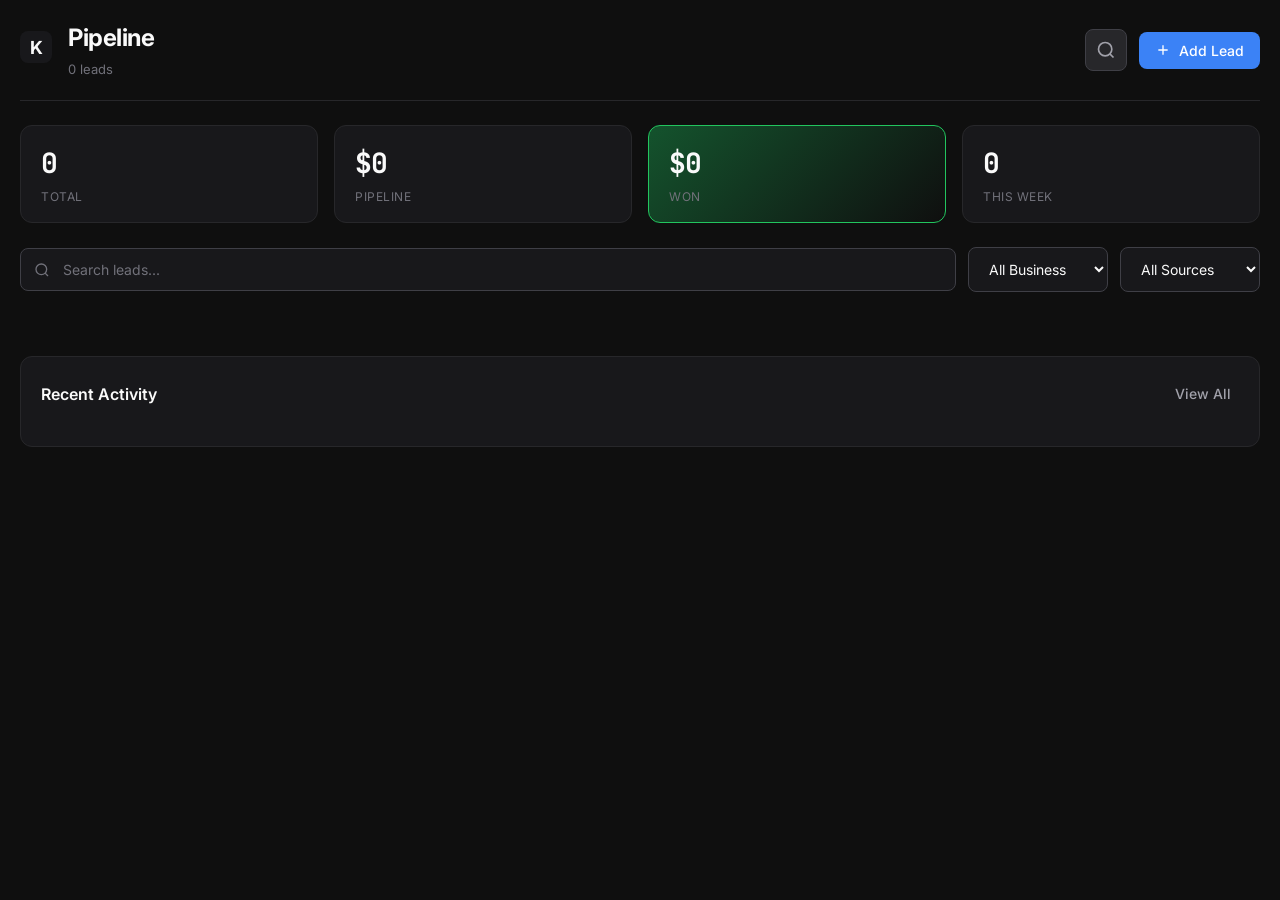
==== apps/crm/frontend/index.html @ c82807ad "Premium CRM redesign - dark theme, no emoji, professional UI Complete UI overhaul: - Dark theme with" ====
<!DOCTYPE html>
<html lang="en">
<head>
    <meta charset="UTF-8">
    <meta name="viewport" content="width=device-width, initial-scale=1.0, maximum-scale=1.0, user-scalable=no">
    <meta name="apple-mobile-web-app-capable" content="yes">
    <meta name="apple-mobile-web-app-status-bar-style" content="black-translucent">
    <meta name="theme-color" content="#0f0f0f">
    <title>Kali CRM</title>
    <link rel="stylesheet" href="app.css">
    <link rel="preconnect" href="https://fonts.googleapis.com">
    <link href="https://fonts.googleapis.com/css2?family=Inter:wght@400;500;600;700&family=JetBrains+Mono:wght@400;500&display=swap" rel="stylesheet">
    <link rel="icon" href="data:image/svg+xml,<svg xmlns='http://www.w3.org/2000/svg' viewBox='0 0 100 100'><rect fill='%230f0f0f' width='100' height='100' rx='20'/><text y='.9em' x='50%' text-anchor='middle' font-size='70'>K</text></svg>">
</head>
<body>
    <div class="app" id="app">
        <!-- Header -->
        <header class="header">
            <div class="header-left">
                <div class="logo">
                    <svg width="32" height="32" viewBox="0 0 32 32" fill="none">
                        <rect width="32" height="32" rx="8" fill="#18181b"/>
                        <text x="50%" y="50%" dominant-baseline="central" text-anchor="middle" fill="#fafafa" font-family="Inter" font-weight="700" font-size="18">K</text>
                    </svg>
                </div>
                <div class="header-title">
                    <h1>Pipeline</h1>
                    <span class="header-subtitle" id="totalLeadsHeader">0 leads</span>
                </div>
            </div>
            <div class="header-actions">
                <button class="btn btn-icon" id="searchBtn" title="Search">
                    <svg width="20" height="20" viewBox="0 0 24 24" fill="none" stroke="currentColor" stroke-width="2">
                        <circle cx="11" cy="11" r="8"/><path d="m21 21-4.35-4.35"/>
                    </svg>
                </button>
                <button class="btn btn-primary" id="addLeadBtn">
                    <svg width="16" height="16" viewBox="0 0 24 24" fill="none" stroke="currentColor" stroke-width="2">
                        <path d="M12 5v14M5 12h14"/>
                    </svg>
                    <span>Add Lead</span>
                </button>
            </div>
        </header>

        <!-- Stats Bar -->
        <div class="stats-bar" id="statsBar">
            <div class="stat">
                <span class="stat-value" id="statTotal">0</span>
                <span class="stat-label">Total</span>
            </div>
            <div class="stat">
                <span class="stat-value" id="statPipeline">$0</span>
                <span class="stat-label">Pipeline</span>
            </div>
            <div class="stat stat-highlight">
                <span class="stat-value" id="statWon">$0</span>
                <span class="stat-label">Won</span>
            </div>
            <div class="stat">
                <span class="stat-value" id="statActivities">0</span>
                <span class="stat-label">This Week</span>
            </div>
        </div>

        <!-- Search/Filter Bar -->
        <div class="filter-bar" id="filterBar">
            <div class="search-input">
                <svg width="16" height="16" viewBox="0 0 24 24" fill="none" stroke="currentColor" stroke-width="2">
                    <circle cx="11" cy="11" r="8"/><path d="m21 21-4.35-4.35"/>
                </svg>
                <input type="text" id="searchInput" placeholder="Search leads...">
                <button class="clear-btn" id="clearSearch" style="display:none">
                    <svg width="14" height="14" viewBox="0 0 24 24" fill="none" stroke="currentColor" stroke-width="2">
                        <path d="M18 6L6 18M6 6l12 12"/>
                    </svg>
                </button>
            </div>
            <select id="filterBusiness" class="filter-select">
                <option value="">All Business</option>
                <option value="gnb">GNB Global</option>
                <option value="salthaus">SaltHaus</option>
            </select>
            <select id="filterSource" class="filter-select">
                <option value="">All Sources</option>
            </select>
        </div>

        <!-- Pipeline -->
        <div class="pipeline" id="pipeline"></div>

        <!-- Activity Feed -->
        <div class="activity-section">
            <div class="section-header">
                <h2>Recent Activity</h2>
                <button class="btn btn-text" id="viewAllActivity">View All</button>
            </div>
            <div class="activity-list" id="activityList"></div>
        </div>
    </div>

    <!-- Lead Modal -->
    <div class="modal" id="leadModal">
        <div class="modal-content">
            <div class="modal-header">
                <h2 id="modalTitle">Add Lead</h2>
                <button class="btn btn-icon modal-close" onclick="closeModal()">
                    <svg width="20" height="20" viewBox="0 0 24 24" fill="none" stroke="currentColor" stroke-width="2">
                        <path d="M18 6L6 18M6 6l12 12"/>
                    </svg>
                </button>
            </div>
            <form id="leadForm" onsubmit="saveLead(event)">
                <input type="hidden" id="leadId">
                <div class="form-grid">
                    <div class="form-group">
                        <label>Name</label>
                        <input type="text" id="leadName" required placeholder="John Smith">
                    </div>
                    <div class="form-group">
                        <label>Company</label>
                        <input type="text" id="leadCompany" placeholder="Acme Corp">
                    </div>
                    <div class="form-group">
                        <label>Email</label>
                        <input type="email" id="leadEmail" placeholder="john@acme.com">
                    </div>
                    <div class="form-group">
                        <label>Phone</label>
                        <input type="tel" id="leadPhone" placeholder="+1 (555) 000-0000">
                    </div>
                    <div class="form-group">
                        <label>Source</label>
                        <input type="text" id="leadSource" placeholder="LinkedIn, Event, Referral...">
                    </div>
                    <div class="form-group">
                        <label>Business</label>
                        <select id="leadBusiness">
                            <option value="gnb">GNB Global</option>
                            <option value="salthaus">SaltHaus</option>
                        </select>
                    </div>
                    <div class="form-group">
                        <label>Value</label>
                        <input type="number" id="leadValue" placeholder="50000" min="0" step="1000">
                    </div>
                    <div class="form-group">
                        <label>Follow-up</label>
                        <input type="date" id="leadFollowup">
                    </div>
                </div>
                <div class="form-group form-group-full">
                    <label>Notes</label>
                    <textarea id="leadNotes" rows="3" placeholder="Any additional context..."></textarea>
                </div>
                <div class="form-actions">
                    <button type="button" class="btn btn-secondary" onclick="closeModal()">Cancel</button>
                    <button type="submit" class="btn btn-primary">Save Lead</button>
                </div>
            </form>
        </div>
    </div>

    <!-- Lead Detail Modal -->
    <div class="modal" id="detailModal">
        <div class="modal-content modal-large">
            <div class="modal-header">
                <h2 id="detailTitle">Lead</h2>
                <button class="btn btn-icon modal-close" onclick="closeDetailModal()">
                    <svg width="20" height="20" viewBox="0 0 24 24" fill="none" stroke="currentColor" stroke-width="2">
                        <path d="M18 6L6 18M6 6l12 12"/>
                    </svg>
                </button>
            </div>
            <div class="detail-content" id="detailContent"></div>
        </div>
    </div>

    <!-- Quick Activity Modal -->
    <div class="modal" id="quickActivityModal">
        <div class="modal-content modal-small">
            <div class="modal-header">
                <h2>Log Activity</h2>
                <button class="btn btn-icon modal-close" onclick="closeQuickActivity()">
                    <svg width="20" height="20" viewBox="0 0 24 24" fill="none" stroke="currentColor" stroke-width="2">
                        <path d="M18 6L6 18M6 6l12 12"/>
                    </svg>
                </button>
            </div>
            <div class="quick-activity-grid">
                <button class="quick-activity-btn" onclick="logQuickActivity('email', 'Sent email')">
                    <svg width="24" height="24" viewBox="0 0 24 24" fill="none" stroke="currentColor" stroke-width="2">
                        <rect x="2" y="4" width="20" height="16" rx="2"/><path d="m22 7-8.97 5.7a1.94 1.94 0 0 1-2.06 0L2 7"/>
                    </svg>
                    <span>Email</span>
                </button>
                <button class="quick-activity-btn" onclick="logQuickActivity('call', 'Phone call')">
                    <svg width="24" height="24" viewBox="0 0 24 24" fill="none" stroke="currentColor" stroke-width="2">
                        <path d="M22 16.92v3a2 2 0 0 1-2.18 2 19.79 19.79 0 0 1-8.63-3.07 19.5 19.5 0 0 1-6-6 19.79 19.79 0 0 1-3.07-8.67A2 2 0 0 1 4.11 2h3a2 2 0 0 1 2 1.72 12.84 12.84 0 0 0 .7 2.81 2 2 0 0 1-.45 2.11L8.09 9.91a16 16 0 0 0 6 6l1.27-1.27a2 2 0 0 1 2.11-.45 12.84 12.84 0 0 0 2.81.7A2 2 0 0 1 22 16.92z"/>
                    </svg>
                    <span>Call</span>
                </button>
                <button class="quick-activity-btn" onclick="logQuickActivity('meeting', 'Meeting')">
                    <svg width="24" height="24" viewBox="0 0 24 24" fill="none" stroke="currentColor" stroke-width="2">
                        <path d="M17 21v-2a4 4 0 0 0-4-4H5a4 4 0 0 0-4 4v2"/><circle cx="9" cy="7" r="4"/><path d="M23 21v-2a4 4 0 0 0-3-3.87"/><path d="M16 3.13a4 4 0 0 1 0 7.75"/>
                    </svg>
                    <span>Meeting</span>
                </button>
                <button class="quick-activity-btn" onclick="logQuickActivity('note', 'Added note')">
                    <svg width="24" height="24" viewBox="0 0 24 24" fill="none" stroke="currentColor" stroke-width="2">
                        <path d="M14 2H6a2 2 0 0 0-2 2v16a2 2 0 0 0 2 2h12a2 2 0 0 0 2-2V8z"/><polyline points="14 2 14 8 20 8"/><line x1="16" y1="13" x2="8" y2="13"/><line x1="16" y1="17" x2="8" y2="17"/><polyline points="10 9 9 9 8 9"/>
                    </svg>
                    <span>Note</span>
                </button>
            </div>
            <div class="form-group" style="margin-top: 16px;">
                <label>Description (optional)</label>
                <input type="text" id="quickActivityNote" placeholder="Brief note about this activity...">
            </div>
        </div>
    </div>

    <!-- Toast -->
    <div class="toast" id="toast"></div>

    <script src="app.js"></script>
</body>
</html>
---- apps/crm/frontend/app.css ----
/* Kali CRM - Premium Dark Theme */

:root {
    --bg-primary: #0f0f0f;
    --bg-secondary: #18181b;
    --bg-tertiary: #27272a;
    --bg-card: #1c1c1f;
    --bg-hover: #2a2a2e;
    --border: #3f3f46;
    --border-subtle: #27272a;
    --text-primary: #fafafa;
    --text-secondary: #a1a1aa;
    --text-muted: #71717a;
    --accent: #3b82f6;
    --accent-hover: #2563eb;
    --accent-muted: #1e3a5f;
    --success: #22c55e;
    --success-muted: #14532d;
    --warning: #f59e0b;
    --warning-muted: #78350f;
    --danger: #ef4444;
    --danger-muted: #7f1d1d;
    --gnb: #3b82f6;
    --salthaus: #8b5cf6;
    --radius: 8px;
    --radius-lg: 12px;
    --shadow: 0 4px 6px -1px rgba(0, 0, 0, 0.3);
    --shadow-lg: 0 10px 15px -3px rgba(0, 0, 0, 0.4);
}

* {
    margin: 0;
    padding: 0;
    box-sizing: border-box;
}

body {
    font-family: 'Inter', -apple-system, BlinkMacSystemFont, sans-serif;
    background: var(--bg-primary);
    color: var(--text-primary);
    line-height: 1.5;
    -webkit-font-smoothing: antialiased;
    min-height: 100vh;
}

.app {
    max-width: 1400px;
    margin: 0 auto;
    padding: 20px;
}

/* Header */
.header {
    display: flex;
    justify-content: space-between;
    align-items: center;
    margin-bottom: 24px;
    padding-bottom: 20px;
    border-bottom: 1px solid var(--border-subtle);
}

.header-left {
    display: flex;
    align-items: center;
    gap: 16px;
}

.logo {
    flex-shrink: 0;
}

.header-title h1 {
    font-size: 24px;
    font-weight: 700;
    letter-spacing: -0.5px;
}

.header-subtitle {
    font-size: 13px;
    color: var(--text-muted);
}

.header-actions {
    display: flex;
    align-items: center;
    gap: 12px;
}

/* Buttons */
.btn {
    display: inline-flex;
    align-items: center;
    justify-content: center;
    gap: 8px;
    padding: 10px 16px;
    border-radius: var(--radius);
    font-size: 14px;
    font-weight: 500;
    font-family: inherit;
    cursor: pointer;
    border: none;
    transition: all 0.15s;
    white-space: nowrap;
}

.btn-primary {
    background: var(--accent);
    color: white;
}

.btn-primary:hover {
    background: var(--accent-hover);
}

.btn-secondary {
    background: var(--bg-tertiary);
    color: var(--text-primary);
    border: 1px solid var(--border);
}

.btn-secondary:hover {
    background: var(--bg-hover);
}

.btn-text {
    background: transparent;
    color: var(--text-secondary);
    padding: 8px;
}

.btn-text:hover {
    color: var(--text-primary);
}

.btn-icon {
    background: var(--bg-tertiary);
    color: var(--text-secondary);
    padding: 10px;
    border-radius: var(--radius);
    border: 1px solid var(--border);
}

.btn-icon:hover {
    background: var(--bg-hover);
    color: var(--text-primary);
}

.btn-danger {
    background: var(--danger);
    color: white;
}

.btn-danger:hover {
    background: #dc2626;
}

/* Stats Bar */
.stats-bar {
    display: grid;
    grid-template-columns: repeat(4, 1fr);
    gap: 16px;
    margin-bottom: 24px;
}

.stat {
    background: var(--bg-secondary);
    border: 1px solid var(--border-subtle);
    border-radius: var(--radius-lg);
    padding: 16px 20px;
    display: flex;
    flex-direction: column;
    gap: 4px;
}

.stat-value {
    font-size: 28px;
    font-weight: 700;
    letter-spacing: -1px;
    font-family: 'JetBrains Mono', monospace;
}

.stat-label {
    font-size: 12px;
    color: var(--text-muted);
    text-transform: uppercase;
    letter-spacing: 0.5px;
}

.stat-highlight {
    background: linear-gradient(135deg, var(--success-muted), transparent);
    border-color: var(--success);
}

/* Filter Bar */
.filter-bar {
    display: flex;
    gap: 12px;
    margin-bottom: 24px;
}

.search-input {
    flex: 1;
    position: relative;
    display: flex;
    align-items: center;
}

.search-input svg {
    position: absolute;
    left: 14px;
    color: var(--text-muted);
    pointer-events: none;
}

.search-input input {
    width: 100%;
    padding: 12px 40px 12px 42px;
    background: var(--bg-secondary);
    border: 1px solid var(--border);
    border-radius: var(--radius);
    color: var(--text-primary);
    font-size: 14px;
    font-family: inherit;
}

.search-input input:focus {
    outline: none;
    border-color: var(--accent);
}

.search-input input::placeholder {
    color: var(--text-muted);
}

.clear-btn {
    position: absolute;
    right: 12px;
    background: transparent;
    border: none;
    color: var(--text-muted);
    cursor: pointer;
    padding: 4px;
}

.clear-btn:hover {
    color: var(--text-primary);
}

.filter-select {
    padding: 12px 16px;
    background: var(--bg-secondary);
    border: 1px solid var(--border);
    border-radius: var(--radius);
    color: var(--text-primary);
    font-size: 14px;
    font-family: inherit;
    cursor: pointer;
    min-width: 140px;
}

.filter-select:focus {
    outline: none;
    border-color: var(--accent);
}

/* Pipeline */
.pipeline {
    display: grid;
    grid-template-columns: repeat(6, 1fr);
    gap: 12px;
    margin-bottom: 32px;
    overflow-x: auto;
    padding-bottom: 8px;
}

.pipeline-stage {
    background: var(--bg-secondary);
    border: 1px solid var(--border-subtle);
    border-radius: var(--radius-lg);
    min-width: 180px;
}

.stage-header {
    display: flex;
    justify-content: space-between;
    align-items: center;
    padding: 14px 16px;
    border-bottom: 1px solid var(--border-subtle);
}

.stage-name {
    font-size: 13px;
    font-weight: 600;
    text-transform: uppercase;
    letter-spacing: 0.5px;
    color: var(--text-secondary);
}

.stage-count {
    font-size: 12px;
    font-weight: 600;
    color: var(--text-muted);
    background: var(--bg-tertiary);
    padding: 2px 8px;
    border-radius: 10px;
}

.stage-leads {
    padding: 8px;
    min-height: 120px;
    max-height: 400px;
    overflow-y: auto;
}

/* Lead Card */
.lead-card {
    background: var(--bg-card);
    border: 1px solid var(--border-subtle);
    border-radius: var(--radius);
    padding: 14px;
    margin-bottom: 8px;
    cursor: pointer;
    transition: all 0.15s;
}

.lead-card:hover {
    border-color: var(--border);
    background: var(--bg-hover);
}

.lead-card:last-child {
    margin-bottom: 0;
}

.lead-card-header {
    display: flex;
    justify-content: space-between;
    align-items: flex-start;
    margin-bottom: 8px;
}

.lead-name {
    font-weight: 600;
    font-size: 14px;
    color: var(--text-primary);
    line-height: 1.3;
}

.lead-company {
    font-size: 13px;
    color: var(--text-secondary);
    margin-top: 2px;
}

.lead-meta {
    display: flex;
    flex-wrap: wrap;
    gap: 6px;
    margin-top: 10px;
}

.lead-badge {
    font-size: 11px;
    padding: 3px 8px;
    border-radius: 4px;
    background: var(--bg-tertiary);
    color: var(--text-secondary);
    font-weight: 500;
}

.lead-badge.gnb {
    background: rgba(59, 130, 246, 0.15);
    color: var(--gnb);
}

.lead-badge.salthaus {
    background: rgba(139, 92, 246, 0.15);
    color: var(--salthaus);
}

.lead-value {
    font-size: 14px;
    font-weight: 600;
    color: var(--success);
    font-family: 'JetBrains Mono', monospace;
}

.lead-source {
    font-size: 11px;
    color: var(--text-muted);
}

.lead-actions {
    display: flex;
    gap: 4px;
    opacity: 0;
    transition: opacity 0.15s;
}

.lead-card:hover .lead-actions {
    opacity: 1;
}

.lead-action-btn {
    padding: 4px;
    background: transparent;
    border: none;
    color: var(--text-muted);
    cursor: pointer;
    border-radius: 4px;
}

.lead-action-btn:hover {
    background: var(--bg-tertiary);
    color: var(--text-primary);
}

/* Activity Section */
.activity-section {
    background: var(--bg-secondary);
    border: 1px solid var(--border-subtle);
    border-radius: var(--radius-lg);
    padding: 20px;
}

.section-header {
    display: flex;
    justify-content: space-between;
    align-items: center;
    margin-bottom: 16px;
}

.section-header h2 {
    font-size: 16px;
    font-weight: 600;
}

.activity-list {
    display: flex;
    flex-direction: column;
    gap: 2px;
}

.activity-item {
    display: flex;
    align-items: flex-start;
    gap: 14px;
    padding: 12px;
    border-radius: var(--radius);
    transition: background 0.15s;
}

.activity-item:hover {
    background: var(--bg-tertiary);
}

.activity-icon {
    width: 36px;
    height: 36px;
    border-radius: 50%;
    background: var(--bg-tertiary);
    display: flex;
    align-items: center;
    justify-content: center;
    flex-shrink: 0;
    color: var(--text-secondary);
}

.activity-content {
    flex: 1;
    min-width: 0;
}

.activity-text {
    font-size: 14px;
    color: var(--text-primary);
}

.activity-text strong {
    font-weight: 600;
}

.activity-meta {
    display: flex;
    gap: 12px;
    margin-top: 4px;
    font-size: 12px;
    color: var(--text-muted);
}

.activity-time {
    color: var(--text-muted);
    font-size: 12px;
}

/* Modals */
.modal {
    display: none;
    position: fixed;
    top: 0;
    left: 0;
    right: 0;
    bottom: 0;
    background: rgba(0, 0, 0, 0.8);
    z-index: 1000;
    align-items: center;
    justify-content: center;
    padding: 20px;
    backdrop-filter: blur(4px);
}

.modal.active {
    display: flex;
}

.modal-content {
    background: var(--bg-secondary);
    border: 1px solid var(--border);
    border-radius: var(--radius-lg);
    width: 100%;
    max-width: 520px;
    max-height: 90vh;
    overflow-y: auto;
    box-shadow: var(--shadow-lg);
}

.modal-large {
    max-width: 720px;
}

.modal-small {
    max-width: 400px;
}

.modal-header {
    display: flex;
    justify-content: space-between;
    align-items: center;
    padding: 20px;
    border-bottom: 1px solid var(--border-subtle);
    position: sticky;
    top: 0;
    background: var(--bg-secondary);
    z-index: 1;
}

.modal-header h2 {
    font-size: 18px;
    font-weight: 600;
}

/* Forms */
form {
    padding: 20px;
}

.form-grid {
    display: grid;
    grid-template-columns: repeat(2, 1fr);
    gap: 16px;
}

.form-group {
    display: flex;
    flex-direction: column;
    gap: 6px;
}

.form-group-full {
    grid-column: span 2;
}

.form-group label {
    font-size: 13px;
    font-weight: 500;
    color: var(--text-secondary);
}

.form-group input,
.form-group select,
.form-group textarea {
    padding: 12px 14px;
    background: var(--bg-tertiary);
    border: 1px solid var(--border);
    border-radius: var(--radius);
    color: var(--text-primary);
    font-size: 14px;
    font-family: inherit;
}

.form-group input:focus,
.form-group select:focus,
.form-group textarea:focus {
    outline: none;
    border-color: var(--accent);
}

.form-group input::placeholder,
.form-group textarea::placeholder {
    color: var(--text-muted);
}

.form-group textarea {
    resize: vertical;
    min-height: 80px;
}

.form-actions {
    display: flex;
    gap: 12px;
    justify-content: flex-end;
    padding: 20px;
    border-top: 1px solid var(--border-subtle);
    background: var(--bg-secondary);
    position: sticky;
    bottom: 0;
}

/* Detail View */
.detail-content {
    padding: 20px;
}

.detail-header {
    display: flex;
    justify-content: space-between;
    align-items: flex-start;
    margin-bottom: 24px;
}

.detail-name {
    font-size: 24px;
    font-weight: 700;
}

.detail-company {
    font-size: 16px;
    color: var(--text-secondary);
    margin-top: 4px;
}

.detail-actions {
    display: flex;
    gap: 8px;
}

.detail-grid {
    display: grid;
    grid-template-columns: repeat(3, 1fr);
    gap: 12px;
    margin-bottom: 24px;
}

.detail-item {
    background: var(--bg-tertiary);
    padding: 14px;
    border-radius: var(--radius);
}

.detail-item label {
    font-size: 11px;
    color: var(--text-muted);
    text-transform: uppercase;
    letter-spacing: 0.5px;
    display: block;
    margin-bottom: 4px;
}

.detail-item span {
    font-size: 14px;
    font-weight: 500;
    color: var(--text-primary);
}

.detail-section {
    margin-bottom: 24px;
}

.detail-section h3 {
    font-size: 14px;
    font-weight: 600;
    color: var(--text-secondary);
    margin-bottom: 12px;
    text-transform: uppercase;
    letter-spacing: 0.5px;
}

.notes-content {
    background: var(--bg-tertiary);
    padding: 14px;
    border-radius: var(--radius);
    font-size: 14px;
    color: var(--text-secondary);
    line-height: 1.6;
}

.stage-select {
    display: flex;
    flex-wrap: wrap;
    gap: 8px;
}

.stage-btn {
    padding: 10px 16px;
    border: 1px solid var(--border);
    border-radius: var(--radius);
    background: transparent;
    color: var(--text-secondary);
    cursor: pointer;
    font-size: 13px;
    font-weight: 500;
    font-family: inherit;
    transition: all 0.15s;
}

.stage-btn:hover {
    border-color: var(--accent);
    color: var(--accent);
}

.stage-btn.active {
    background: var(--accent);
    border-color: var(--accent);
    color: white;
}

.activity-detail-list {
    max-height: 200px;
    overflow-y: auto;
}

.activity-detail-item {
    display: flex;
    gap: 12px;
    padding: 12px;
    border-bottom: 1px solid var(--border-subtle);
}

.activity-detail-item:last-child {
    border-bottom: none;
}

/* Quick Activity Grid */
.quick-activity-grid {
    display: grid;
    grid-template-columns: repeat(2, 1fr);
    gap: 12px;
    padding: 20px;
}

.quick-activity-btn {
    display: flex;
    flex-direction: column;
    align-items: center;
    gap: 8px;
    padding: 20px;
    background: var(--bg-tertiary);
    border: 1px solid var(--border);
    border-radius: var(--radius);
    color: var(--text-secondary);
    cursor: pointer;
    font-size: 13px;
    font-weight: 500;
    font-family: inherit;
    transition: all 0.15s;
}

.quick-activity-btn:hover {
    background: var(--bg-hover);
    border-color: var(--accent);
    color: var(--accent);
}

/* Toast */
.toast {
    position: fixed;
    bottom: 24px;
    left: 50%;
    transform: translateX(-50%) translateY(100px);
    background: var(--bg-tertiary);
    border: 1px solid var(--border);
    padding: 14px 24px;
    border-radius: var(--radius);
    font-size: 14px;
    font-weight: 500;
    box-shadow: var(--shadow-lg);
    opacity: 0;
    transition: all 0.3s;
    z-index: 2000;
}

.toast.show {
    transform: translateX(-50%) translateY(0);
    opacity: 1;
}

.toast.success {
    border-color: var(--success);
    color: var(--success);
}

.toast.error {
    border-color: var(--danger);
    color: var(--danger);
}

/* Empty State */
.empty-state {
    text-align: center;
    padding: 40px 20px;
    color: var(--text-muted);
}

.empty-state-icon {
    margin-bottom: 12px;
    opacity: 0.5;
}

/* Mobile Optimizations */
@media (max-width: 1024px) {
    .pipeline {
        grid-template-columns: repeat(3, 1fr);
    }
}

@media (max-width: 768px) {
    .app {
        padding: 16px;
    }
    
    .header {
        flex-direction: column;
        gap: 16px;
        align-items: stretch;
    }
    
    .header-left {
        justify-content: space-between;
    }
    
    .header-actions {
        display: grid;
        grid-template-columns: 1fr 1fr;
        gap: 8px;
    }
    
    .btn-icon {
        display: none;
    }
    
    .stats-bar {
        grid-template-columns: repeat(2, 1fr);
    }
    
    .stat {
        padding: 14px;
    }
    
    .stat-value {
        font-size: 22px;
    }
    
    .filter-bar {
        flex-direction: column;
    }
    
    .filter-select {
        width: 100%;
    }
    
    .pipeline {
        grid-template-columns: repeat(2, 1fr);
        gap: 8px;
    }
    
    .pipeline-stage {
        min-width: auto;
    }
    
    .detail-grid {
        grid-template-columns: repeat(2, 1fr);
    }
    
    .form-grid {
        grid-template-columns: 1fr;
    }
    
    .form-group-full {
        grid-column: span 1;
    }
    
    .form-actions {
        flex-direction: column;
    }
    
    .form-actions .btn {
        width: 100%;
    }
}

@media (max-width: 480px) {
    .stats-bar {
        grid-template-columns: 1fr 1fr;
    }
    
    .pipeline {
        grid-template-columns: 1fr;
    }
    
    .detail-grid {
        grid-template-columns: 1fr;
    }
    
    .quick-activity-grid {
        grid-template-columns: 1fr 1fr;
    }
}

/* Scrollbar */
::-webkit-scrollbar {
    width: 6px;
    height: 6px;
}

::-webkit-scrollbar-track {
    background: transparent;
}

::-webkit-scrollbar-thumb {
    background: var(--border);
    border-radius: 3px;
}

::-webkit-scrollbar-thumb:hover {
    background: var(--text-muted);
}
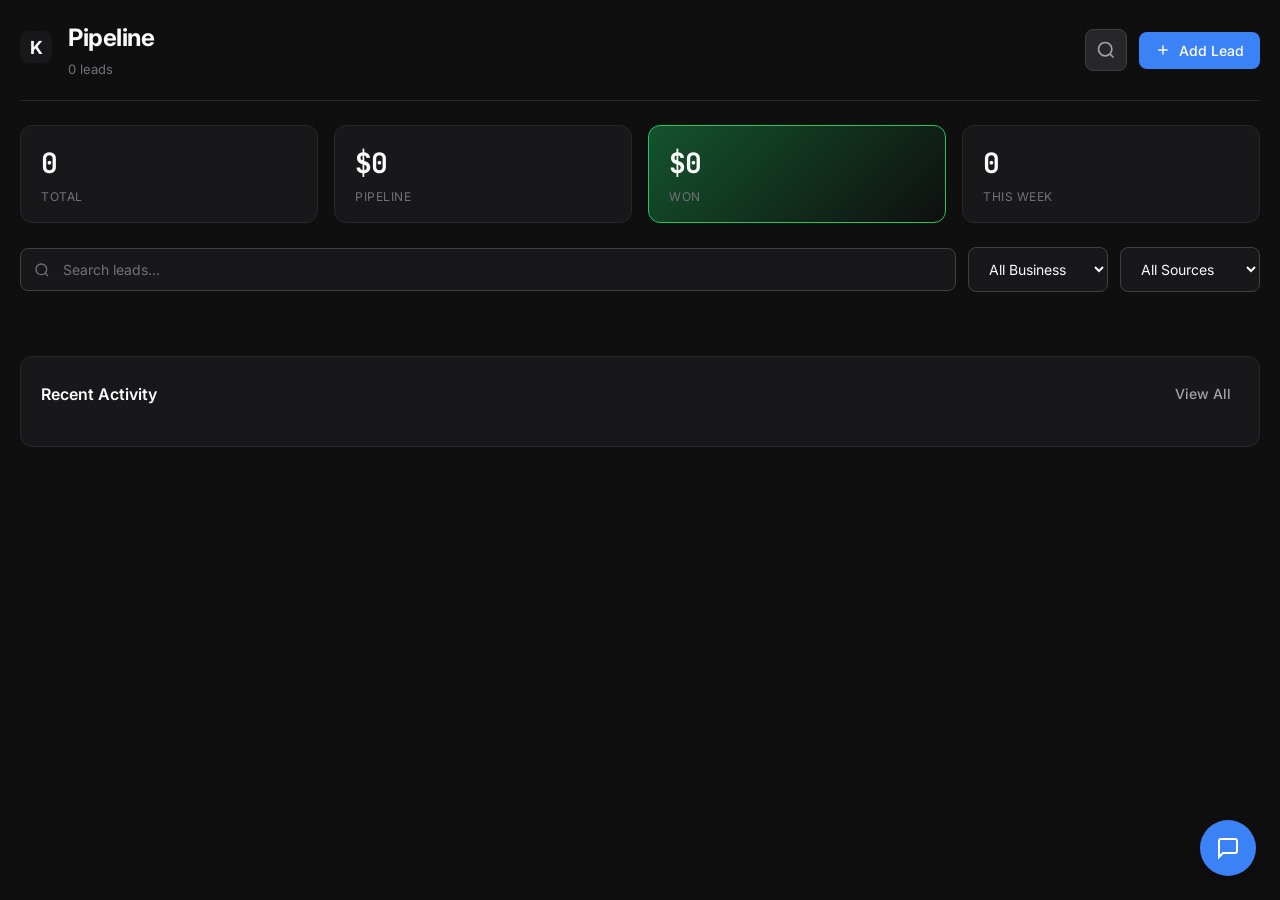
==== commit 7da5b2f1: "Add chat command widget - natural language CRM control - widget.js - embedded chat widget for natura" ====
--- a/apps/crm/frontend/index.html
+++ b/apps/crm/frontend/index.html
@@ -142,7 +142,7 @@
                     </div>
                     <div class="form-group">
                         <label>Value</label>
-                        <input type="number" id="leadValue" placeholder="50000" min="0" step="1000">
+                        <input type="number" id="leadValue" placeholder="50000" min="0">
                     </div>
                     <div class="form-group">
                         <label>Follow-up</label>
@@ -224,5 +224,10 @@
     <div class="toast" id="toast"></div>
 
     <script src="app.js"></script>
+    
+    <!-- Command Widget -->
+    <script src="widget.js"></script>
+    <link rel="stylesheet" href="widget.css">
+    <div id="commandWidget"></div>
 </body>
 </html>
--- a/apps/crm/frontend/widget.css
+++ b/apps/crm/frontend/widget.css
@@ -0,0 +1,306 @@
+/* CRM Command Widget - Chat Sidecar */
+
+.widget-container {
+    position: fixed;
+    bottom: 24px;
+    right: 24px;
+    z-index: 9999;
+    font-family: 'Inter', -apple-system, BlinkMacSystemFont, sans-serif;
+}
+
+/* Toggle Button */
+.widget-toggle {
+    width: 56px;
+    height: 56px;
+    border-radius: 50%;
+    background: var(--accent, #3b82f6);
+    border: none;
+    cursor: pointer;
+    display: flex;
+    align-items: center;
+    justify-content: center;
+    color: white;
+    box-shadow: 0 4px 12px rgba(0, 0, 0, 0.3);
+    transition: all 0.2s;
+    position: relative;
+}
+
+.widget-toggle:hover {
+    transform: scale(1.05);
+    background: var(--accent-hover, #2563eb);
+}
+
+.widget-toggle .badge {
+    position: absolute;
+    top: -4px;
+    right: -4px;
+    background: #ef4444;
+    color: white;
+    font-size: 11px;
+    font-weight: 600;
+    min-width: 20px;
+    height: 20px;
+    border-radius: 10px;
+    display: flex;
+    align-items: center;
+    justify-content: center;
+}
+
+/* Chat Panel */
+.chat-panel {
+    position: absolute;
+    bottom: 70px;
+    right: 0;
+    width: 380px;
+    max-width: calc(100vw - 48px);
+    height: 520px;
+    max-height: calc(100vh - 120px);
+    background: var(--bg-secondary, #18181b);
+    border: 1px solid var(--border, #3f3f46);
+    border-radius: 16px;
+    display: flex;
+    flex-direction: column;
+    box-shadow: 0 10px 40px rgba(0, 0, 0, 0.4);
+    opacity: 0;
+    visibility: hidden;
+    transform: translateY(20px) scale(0.95);
+    transition: all 0.25s cubic-bezier(0.4, 0, 0.2, 1);
+}
+
+.widget-container.open .chat-panel {
+    opacity: 1;
+    visibility: visible;
+    transform: translateY(0) scale(1);
+}
+
+/* Chat Header */
+.chat-header {
+    display: flex;
+    justify-content: space-between;
+    align-items: center;
+    padding: 16px 20px;
+    border-bottom: 1px solid var(--border-subtle, #27272a);
+}
+
+.chat-title {
+    display: flex;
+    align-items: center;
+    gap: 10px;
+    font-size: 15px;
+    font-weight: 600;
+    color: var(--text-primary, #fafafa);
+}
+
+.chat-title svg {
+    color: var(--accent, #3b82f6);
+}
+
+.btn-close {
+    background: transparent;
+    border: none;
+    color: var(--text-muted, #71717a);
+    cursor: pointer;
+    padding: 4px;
+    border-radius: 4px;
+    transition: all 0.15s;
+}
+
+.btn-close:hover {
+    background: var(--bg-hover, #2a2a2e);
+    color: var(--text-primary, #fafafa);
+}
+
+/* Chat Messages */
+.chat-messages {
+    flex: 1;
+    overflow-y: auto;
+    padding: 16px;
+    display: flex;
+    flex-direction: column;
+    gap: 12px;
+}
+
+.message {
+    display: flex;
+    flex-direction: column;
+    max-width: 85%;
+}
+
+.message.user {
+    align-self: flex-end;
+}
+
+.message.bot {
+    align-self: flex-start;
+}
+
+.message-content {
+    padding: 12px 16px;
+    border-radius: 12px;
+    font-size: 14px;
+    line-height: 1.5;
+}
+
+.message.user .message-content {
+    background: var(--accent, #3b82f6);
+    color: white;
+    border-bottom-right-radius: 4px;
+}
+
+.message.bot .message-content {
+    background: var(--bg-tertiary, #27272a);
+    color: var(--text-primary, #fafafa);
+    border-bottom-left-radius: 4px;
+}
+
+.message-content p {
+    margin: 0;
+}
+
+.message-content ul {
+    margin: 8px 0;
+    padding-left: 20px;
+}
+
+.message-content li {
+    margin: 4px 0;
+    font-size: 13px;
+    opacity: 0.9;
+}
+
+.message-time {
+    font-size: 11px;
+    color: var(--text-muted, #71717a);
+    margin-top: 4px;
+    padding: 0 4px;
+}
+
+/* Typing indicator */
+.typing {
+    display: flex;
+    gap: 4px;
+    padding: 4px 0;
+}
+
+.typing span {
+    width: 8px;
+    height: 8px;
+    background: var(--text-muted, #71717a);
+    border-radius: 50%;
+    animation: typing 1.4s infinite;
+}
+
+.typing span:nth-child(2) { animation-delay: 0.2s; }
+.typing span:nth-child(3) { animation-delay: 0.4s; }
+
+@keyframes typing {
+    0%, 60%, 100% { transform: translateY(0); opacity: 0.4; }
+    30% { transform: translateY(-4px); opacity: 1; }
+}
+
+/* Data Toggle */
+.data-toggle {
+    background: transparent;
+    border: 1px solid var(--border, #3f3f46);
+    color: var(--text-secondary, #a1a1aa);
+    padding: 4px 8px;
+    border-radius: 4px;
+    font-size: 11px;
+    cursor: pointer;
+    margin-top: 8px;
+}
+
+.data-toggle:hover {
+    background: var(--bg-hover, #2a2a2e);
+}
+
+.data-content {
+    background: var(--bg-primary, #0f0f0f);
+    padding: 8px;
+    border-radius: 4px;
+    font-size: 11px;
+    overflow-x: auto;
+    margin-top: 8px;
+    white-space: pre-wrap;
+    word-break: break-all;
+}
+
+/* Chat Input */
+.chat-input-container {
+    display: flex;
+    gap: 8px;
+    padding: 16px;
+    border-top: 1px solid var(--border-subtle, #27272a);
+}
+
+.chat-input {
+    flex: 1;
+    padding: 12px 16px;
+    background: var(--bg-tertiary, #27272a);
+    border: 1px solid var(--border, #3f3f46);
+    border-radius: 24px;
+    color: var(--text-primary, #fafafa);
+    font-size: 14px;
+    font-family: inherit;
+    outline: none;
+}
+
+.chat-input:focus {
+    border-color: var(--accent, #3b82f6);
+}
+
+.chat-input::placeholder {
+    color: var(--text-muted, #71717a);
+}
+
+.btn-send {
+    width: 44px;
+    height: 44px;
+    border-radius: 50%;
+    background: var(--accent, #3b82f6);
+    border: none;
+    cursor: pointer;
+    display: flex;
+    align-items: center;
+    justify-content: center;
+    color: white;
+    transition: all 0.15s;
+    flex-shrink: 0;
+}
+
+.btn-send:hover {
+    background: var(--accent-hover, #2563eb);
+    transform: scale(1.05);
+}
+
+.btn-send:active {
+    transform: scale(0.95);
+}
+
+/* Mobile */
+@media (max-width: 480px) {
+    .widget-container {
+        bottom: 16px;
+        right: 16px;
+    }
+
+    .chat-panel {
+        width: calc(100vw - 32px);
+        height: calc(100vh - 100px);
+        max-height: 500px;
+    }
+}
+
+/* Scrollbar */
+.chat-messages::-webkit-scrollbar {
+    width: 6px;
+}
+
+.chat-messages::-webkit-scrollbar-track {
+    background: transparent;
+}
+
+.chat-messages::-webkit-scrollbar-thumb {
+    background: var(--border, #3f3f46);
+    border-radius: 3px;
+}
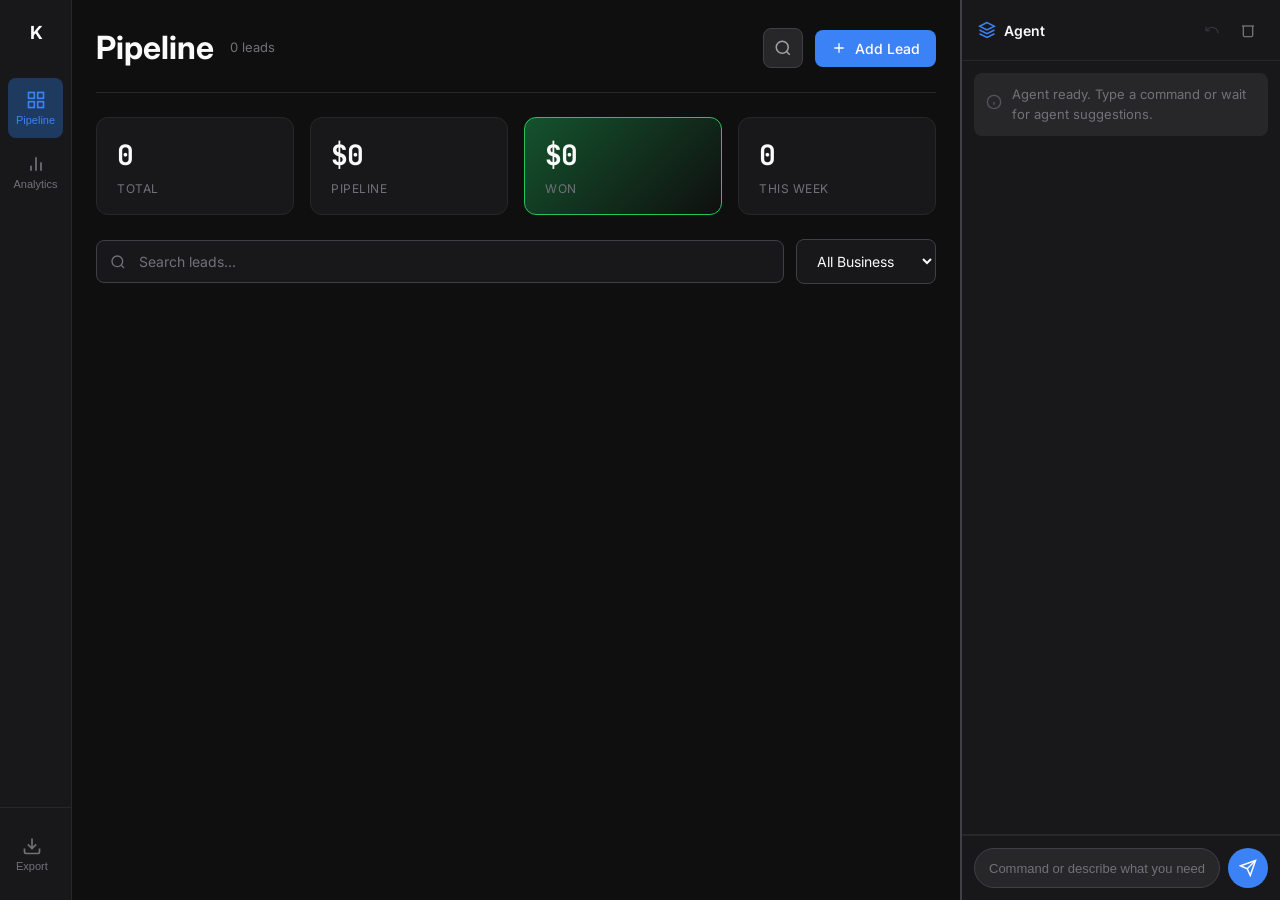
==== commit 068af86c: "Agent-First CRM UI - Three zone layout + manifest state + sidecar Key features: - Three-zone layout:" ====
--- a/apps/crm/frontend/index.html
+++ b/apps/crm/frontend/index.html
@@ -4,99 +4,121 @@
     <meta charset="UTF-8">
     <meta name="viewport" content="width=device-width, initial-scale=1.0, maximum-scale=1.0, user-scalable=no">
     <meta name="apple-mobile-web-app-capable" content="yes">
-    <meta name="apple-mobile-web-app-status-bar-style" content="black-translucent">
     <meta name="theme-color" content="#0f0f0f">
     <title>Kali CRM</title>
     <link rel="stylesheet" href="app.css">
+    <link rel="stylesheet" href="agent-sidecar.css">
     <link rel="preconnect" href="https://fonts.googleapis.com">
     <link href="https://fonts.googleapis.com/css2?family=Inter:wght@400;500;600;700&family=JetBrains+Mono:wght@400;500&display=swap" rel="stylesheet">
-    <link rel="icon" href="data:image/svg+xml,<svg xmlns='http://www.w3.org/2000/svg' viewBox='0 0 100 100'><rect fill='%230f0f0f' width='100' height='100' rx='20'/><text y='.9em' x='50%' text-anchor='middle' font-size='70'>K</text></svg>">
 </head>
 <body>
-    <div class="app" id="app">
-        <!-- Header -->
-        <header class="header">
-            <div class="header-left">
-                <div class="logo">
-                    <svg width="32" height="32" viewBox="0 0 32 32" fill="none">
-                        <rect width="32" height="32" rx="8" fill="#18181b"/>
-                        <text x="50%" y="50%" dominant-baseline="central" text-anchor="middle" fill="#fafafa" font-family="Inter" font-weight="700" font-size="18">K</text>
-                    </svg>
-                </div>
-                <div class="header-title">
-                    <h1>Pipeline</h1>
+    <div class="app-layout">
+        <!-- Left: Navigation -->
+        <nav class="nav-sidebar">
+            <div class="nav-logo">
+                <svg width="32" height="32" viewBox="0 0 32 32" fill="none">
+                    <rect width="32" height="32" rx="8" fill="#18181b"/>
+                    <text x="50%" y="50%" dominant-baseline="central" text-anchor="middle" fill="#fafafa" font-family="Inter" font-weight="700" font-size="18">K</text>
+                </svg>
+            </div>
+            <div class="nav-items">
+                <button class="nav-item active" data-view="pipeline" onclick="setView('pipeline')">
+                    <svg width="20" height="20" viewBox="0 0 24 24" fill="none" stroke="currentColor" stroke-width="2">
+                        <rect x="3" y="3" width="7" height="7"/>
+                        <rect x="14" y="3" width="7" height="7"/>
+                        <rect x="14" y="14" width="7" height="7"/>
+                        <rect x="3" y="14" width="7" height="7"/>
+                    </svg>
+                    <span>Pipeline</span>
+                </button>
+                <button class="nav-item" data-view="analytics" onclick="setView('analytics')">
+                    <svg width="20" height="20" viewBox="0 0 24 24" fill="none" stroke="currentColor" stroke-width="2">
+                        <line x1="18" y1="20" x2="18" y2="10"/>
+                        <line x1="12" y1="20" x2="12" y2="4"/>
+                        <line x1="6" y1="20" x2="6" y2="14"/>
+                    </svg>
+                    <span>Analytics</span>
+                </button>
+            </div>
+            <div class="nav-footer">
+                <button class="nav-item" onclick="exportData()">
+                    <svg width="20" height="20" viewBox="0 0 24 24" fill="none" stroke="currentColor" stroke-width="2">
+                        <path d="M21 15v4a2 2 0 0 1-2 2H5a2 2 0 0 1-2-2v-4"/>
+                        <polyline points="7 10 12 15 17 10"/>
+                        <line x1="12" y1="15" x2="12" y2="3"/>
+                    </svg>
+                    <span>Export</span>
+                </button>
+            </div>
+        </nav>
+
+        <!-- Center: Main Content (Canvas) -->
+        <main class="main-canvas" id="mainCanvas">
+            <!-- Header -->
+            <header class="header">
+                <div class="header-left">
+                    <h1 id="viewTitle">Pipeline</h1>
                     <span class="header-subtitle" id="totalLeadsHeader">0 leads</span>
                 </div>
-            </div>
-            <div class="header-actions">
-                <button class="btn btn-icon" id="searchBtn" title="Search">
-                    <svg width="20" height="20" viewBox="0 0 24 24" fill="none" stroke="currentColor" stroke-width="2">
+                <div class="header-actions">
+                    <button class="btn btn-icon" onclick="focusSearch()">
+                        <svg width="18" height="18" viewBox="0 0 24 24" fill="none" stroke="currentColor" stroke-width="2">
+                            <circle cx="11" cy="11" r="8"/><path d="m21 21-4.35-4.35"/>
+                        </svg>
+                    </button>
+                    <button class="btn btn-primary" onclick="showAddModal()">
+                        <svg width="16" height="16" viewBox="0 0 24 24" fill="none" stroke="currentColor" stroke-width="2">
+                            <path d="M12 5v14M5 12h14"/>
+                        </svg>
+                        <span>Add Lead</span>
+                    </button>
+                </div>
+            </header>
+
+            <!-- Stats Bar -->
+            <div class="stats-bar">
+                <div class="stat">
+                    <span class="stat-value" id="statTotal">0</span>
+                    <span class="stat-label">Total</span>
+                </div>
+                <div class="stat">
+                    <span class="stat-value" id="statPipeline">$0</span>
+                    <span class="stat-label">Pipeline</span>
+                </div>
+                <div class="stat stat-highlight">
+                    <span class="stat-value" id="statWon">$0</span>
+                    <span class="stat-label">Won</span>
+                </div>
+                <div class="stat">
+                    <span class="stat-value" id="statActivities">0</span>
+                    <span class="stat-label">This Week</span>
+                </div>
+            </div>
+
+            <!-- Search/Filter Bar -->
+            <div class="filter-bar">
+                <div class="search-input">
+                    <svg width="16" height="16" viewBox="0 0 24 24" fill="none" stroke="currentColor" stroke-width="2">
                         <circle cx="11" cy="11" r="8"/><path d="m21 21-4.35-4.35"/>
                     </svg>
-                </button>
-                <button class="btn btn-primary" id="addLeadBtn">
-                    <svg width="16" height="16" viewBox="0 0 24 24" fill="none" stroke="currentColor" stroke-width="2">
-                        <path d="M12 5v14M5 12h14"/>
-                    </svg>
-                    <span>Add Lead</span>
-                </button>
-            </div>
-        </header>
-
-        <!-- Stats Bar -->
-        <div class="stats-bar" id="statsBar">
-            <div class="stat">
-                <span class="stat-value" id="statTotal">0</span>
-                <span class="stat-label">Total</span>
-            </div>
-            <div class="stat">
-                <span class="stat-value" id="statPipeline">$0</span>
-                <span class="stat-label">Pipeline</span>
-            </div>
-            <div class="stat stat-highlight">
-                <span class="stat-value" id="statWon">$0</span>
-                <span class="stat-label">Won</span>
-            </div>
-            <div class="stat">
-                <span class="stat-value" id="statActivities">0</span>
-                <span class="stat-label">This Week</span>
-            </div>
-        </div>
-
-        <!-- Search/Filter Bar -->
-        <div class="filter-bar" id="filterBar">
-            <div class="search-input">
-                <svg width="16" height="16" viewBox="0 0 24 24" fill="none" stroke="currentColor" stroke-width="2">
-                    <circle cx="11" cy="11" r="8"/><path d="m21 21-4.35-4.35"/>
-                </svg>
-                <input type="text" id="searchInput" placeholder="Search leads...">
-                <button class="clear-btn" id="clearSearch" style="display:none">
-                    <svg width="14" height="14" viewBox="0 0 24 24" fill="none" stroke="currentColor" stroke-width="2">
-                        <path d="M18 6L6 18M6 6l12 12"/>
-                    </svg>
-                </button>
-            </div>
-            <select id="filterBusiness" class="filter-select">
-                <option value="">All Business</option>
-                <option value="gnb">GNB Global</option>
-                <option value="salthaus">SaltHaus</option>
-            </select>
-            <select id="filterSource" class="filter-select">
-                <option value="">All Sources</option>
-            </select>
-        </div>
-
-        <!-- Pipeline -->
-        <div class="pipeline" id="pipeline"></div>
-
-        <!-- Activity Feed -->
-        <div class="activity-section">
-            <div class="section-header">
-                <h2>Recent Activity</h2>
-                <button class="btn btn-text" id="viewAllActivity">View All</button>
-            </div>
-            <div class="activity-list" id="activityList"></div>
-        </div>
+                    <input type="text" id="searchInput" placeholder="Search leads..." oninput="handleSearch(this.value)">
+                </div>
+                <select id="filterBusiness" class="filter-select" onchange="handleFilter()">
+                    <option value="">All Business</option>
+                    <option value="gnb">GNB Global</option>
+                    <option value="salthaus">SaltHaus</option>
+                </select>
+            </div>
+
+            <!-- Pipeline (default view) -->
+            <div class="pipeline" id="pipelineView"></div>
+
+            <!-- Analytics (hidden by default) -->
+            <div class="analytics-view" id="analyticsView" style="display:none"></div>
+        </main>
+
+        <!-- Right: Agent Sidecar -->
+        <aside class="agent-sidecar" id="agentSidecar"></aside>
     </div>
 
     <!-- Lead Modal -->
@@ -176,58 +198,11 @@
         </div>
     </div>
 
-    <!-- Quick Activity Modal -->
-    <div class="modal" id="quickActivityModal">
-        <div class="modal-content modal-small">
-            <div class="modal-header">
-                <h2>Log Activity</h2>
-                <button class="btn btn-icon modal-close" onclick="closeQuickActivity()">
-                    <svg width="20" height="20" viewBox="0 0 24 24" fill="none" stroke="currentColor" stroke-width="2">
-                        <path d="M18 6L6 18M6 6l12 12"/>
-                    </svg>
-                </button>
-            </div>
-            <div class="quick-activity-grid">
-                <button class="quick-activity-btn" onclick="logQuickActivity('email', 'Sent email')">
-                    <svg width="24" height="24" viewBox="0 0 24 24" fill="none" stroke="currentColor" stroke-width="2">
-                        <rect x="2" y="4" width="20" height="16" rx="2"/><path d="m22 7-8.97 5.7a1.94 1.94 0 0 1-2.06 0L2 7"/>
-                    </svg>
-                    <span>Email</span>
-                </button>
-                <button class="quick-activity-btn" onclick="logQuickActivity('call', 'Phone call')">
-                    <svg width="24" height="24" viewBox="0 0 24 24" fill="none" stroke="currentColor" stroke-width="2">
-                        <path d="M22 16.92v3a2 2 0 0 1-2.18 2 19.79 19.79 0 0 1-8.63-3.07 19.5 19.5 0 0 1-6-6 19.79 19.79 0 0 1-3.07-8.67A2 2 0 0 1 4.11 2h3a2 2 0 0 1 2 1.72 12.84 12.84 0 0 0 .7 2.81 2 2 0 0 1-.45 2.11L8.09 9.91a16 16 0 0 0 6 6l1.27-1.27a2 2 0 0 1 2.11-.45 12.84 12.84 0 0 0 2.81.7A2 2 0 0 1 22 16.92z"/>
-                    </svg>
-                    <span>Call</span>
-                </button>
-                <button class="quick-activity-btn" onclick="logQuickActivity('meeting', 'Meeting')">
-                    <svg width="24" height="24" viewBox="0 0 24 24" fill="none" stroke="currentColor" stroke-width="2">
-                        <path d="M17 21v-2a4 4 0 0 0-4-4H5a4 4 0 0 0-4 4v2"/><circle cx="9" cy="7" r="4"/><path d="M23 21v-2a4 4 0 0 0-3-3.87"/><path d="M16 3.13a4 4 0 0 1 0 7.75"/>
-                    </svg>
-                    <span>Meeting</span>
-                </button>
-                <button class="quick-activity-btn" onclick="logQuickActivity('note', 'Added note')">
-                    <svg width="24" height="24" viewBox="0 0 24 24" fill="none" stroke="currentColor" stroke-width="2">
-                        <path d="M14 2H6a2 2 0 0 0-2 2v16a2 2 0 0 0 2 2h12a2 2 0 0 0 2-2V8z"/><polyline points="14 2 14 8 20 8"/><line x1="16" y1="13" x2="8" y2="13"/><line x1="16" y1="17" x2="8" y2="17"/><polyline points="10 9 9 9 8 9"/>
-                    </svg>
-                    <span>Note</span>
-                </button>
-            </div>
-            <div class="form-group" style="margin-top: 16px;">
-                <label>Description (optional)</label>
-                <input type="text" id="quickActivityNote" placeholder="Brief note about this activity...">
-            </div>
-        </div>
-    </div>
-
     <!-- Toast -->
     <div class="toast" id="toast"></div>
 
+    <script src="manifest.js"></script>
     <script src="app.js"></script>
-    
-    <!-- Command Widget -->
-    <script src="widget.js"></script>
-    <link rel="stylesheet" href="widget.css">
-    <div id="commandWidget"></div>
+    <script src="agent-sidecar.js"></script>
 </body>
 </html>
--- a/apps/crm/frontend/app.css
+++ b/apps/crm/frontend/app.css
@@ -28,6 +28,92 @@
     --shadow-lg: 0 10px 15px -3px rgba(0, 0, 0, 0.4);
 }
 
+/* App Layout - Three Zone */
+.app-layout {
+    display: grid;
+    grid-template-columns: 72px 1fr 320px;
+    min-height: 100vh;
+    max-width: 100%;
+}
+
+/* Left: Navigation Sidebar */
+.nav-sidebar {
+    background: var(--bg-secondary);
+    border-right: 1px solid var(--border-subtle);
+    display: flex;
+    flex-direction: column;
+    padding: 16px 0;
+    position: sticky;
+    top: 0;
+    height: 100vh;
+}
+
+.nav-logo {
+    padding: 0 20px;
+    margin-bottom: 24px;
+}
+
+.nav-items {
+    display: flex;
+    flex-direction: column;
+    gap: 4px;
+    flex: 1;
+}
+
+.nav-item {
+    display: flex;
+    flex-direction: column;
+    align-items: center;
+    gap: 4px;
+    padding: 12px 8px;
+    background: transparent;
+    border: none;
+    color: var(--text-muted);
+    cursor: pointer;
+    border-radius: 8px;
+    margin: 0 8px;
+    transition: all 0.15s;
+    font-size: 11px;
+}
+
+.nav-item:hover {
+    background: var(--bg-tertiary);
+    color: var(--text-primary);
+}
+
+.nav-item.active {
+    background: var(--accent-muted);
+    color: var(--accent);
+}
+
+.nav-item svg {
+    flex-shrink: 0;
+}
+
+.nav-footer {
+    padding-top: 16px;
+    border-top: 1px solid var(--border-subtle);
+}
+
+/* Main Canvas */
+.main-canvas {
+    min-width: 0;
+    padding: 24px;
+    max-width: 100%;
+    overflow-x: hidden;
+}
+
+/* Agent Sidecar */
+.agent-sidecar {
+    width: 320px;
+    background: var(--bg-secondary);
+    border-left: 1px solid var(--border);
+    position: sticky;
+    top: 0;
+    height: 100vh;
+    overflow: hidden;
+}
+
 * {
     margin: 0;
     padding: 0;
--- a/apps/crm/frontend/agent-sidecar.css
+++ b/apps/crm/frontend/agent-sidecar.css
@@ -0,0 +1,356 @@
+/* Agent Sidecar - The Command Center */
+
+.sidecar {
+    display: flex;
+    flex-direction: column;
+    height: 100%;
+    background: var(--bg-secondary);
+    border-left: 1px solid var(--border);
+}
+
+/* Header */
+.sidecar-header {
+    display: flex;
+    justify-content: space-between;
+    align-items: center;
+    padding: 14px 16px;
+    border-bottom: 1px solid var(--border-subtle);
+    background: var(--bg-secondary);
+}
+
+.sidecar-title {
+    display: flex;
+    align-items: center;
+    gap: 8px;
+    font-size: 14px;
+    font-weight: 600;
+    color: var(--text-primary);
+}
+
+.sidecar-title svg {
+    color: var(--accent);
+}
+
+.sidecar-actions {
+    display: flex;
+    gap: 4px;
+}
+
+.sidecar-btn {
+    width: 32px;
+    height: 32px;
+    border: none;
+    background: transparent;
+    color: var(--text-muted);
+    cursor: pointer;
+    border-radius: 6px;
+    display: flex;
+    align-items: center;
+    justify-content: center;
+    transition: all 0.15s;
+}
+
+.sidecar-btn:hover:not(:disabled) {
+    background: var(--bg-tertiary);
+    color: var(--text-primary);
+}
+
+.sidecar-btn:disabled {
+    opacity: 0.3;
+    cursor: not-allowed;
+}
+
+/* Thoughts */
+.sidecar-thoughts {
+    flex: 1;
+    overflow-y: auto;
+    padding: 12px;
+    display: flex;
+    flex-direction: column;
+    gap: 8px;
+}
+
+.thought-placeholder {
+    display: flex;
+    align-items: center;
+    gap: 10px;
+    padding: 12px;
+    background: var(--bg-tertiary);
+    border-radius: 8px;
+    color: var(--text-muted);
+    font-size: 13px;
+}
+
+.thought-icon {
+    flex-shrink: 0;
+    opacity: 0.6;
+}
+
+.thought {
+    padding: 10px 12px;
+    border-radius: 8px;
+    font-size: 13px;
+    line-height: 1.5;
+    animation: slideIn 0.2s ease;
+}
+
+@keyframes slideIn {
+    from { opacity: 0; transform: translateY(-8px); }
+    to { opacity: 1; transform: translateY(0); }
+}
+
+.thought.thinking {
+    background: var(--bg-tertiary);
+    border-left: 3px solid var(--accent);
+    color: var(--text-secondary);
+}
+
+.thought.action {
+    background: rgba(59, 130, 246, 0.1);
+    border-left: 3px solid var(--accent);
+    color: var(--accent);
+}
+
+.thought.result {
+    background: rgba(34, 197, 94, 0.1);
+    border-left: 3px solid var(--success);
+    color: var(--text-primary);
+}
+
+.thought.error {
+    background: rgba(239, 68, 68, 0.1);
+    border-left: 3px solid var(--danger);
+    color: var(--danger);
+}
+
+.thought.completed {
+    opacity: 0.7;
+}
+
+.thought-header {
+    display: flex;
+    justify-content: space-between;
+    align-items: center;
+    margin-bottom: 6px;
+}
+
+.thought-type {
+    opacity: 0.7;
+}
+
+.thought-time {
+    font-size: 11px;
+    color: var(--text-muted);
+}
+
+.thought-text {
+    color: inherit;
+}
+
+.thought-text a {
+    color: var(--accent);
+    text-decoration: underline;
+    cursor: pointer;
+}
+
+.thought-text a:hover {
+    color: var(--accent-hover);
+}
+
+/* Drafts */
+.sidecar-drafts {
+    border-top: 1px solid var(--border-subtle);
+    background: rgba(245, 158, 11, 0.05);
+}
+
+.drafts-header {
+    display: flex;
+    justify-content: space-between;
+    align-items: center;
+    padding: 10px 12px;
+    font-size: 12px;
+    font-weight: 600;
+    color: var(--warning);
+    text-transform: uppercase;
+    letter-spacing: 0.5px;
+}
+
+.drafts-accept-all {
+    background: transparent;
+    border: 1px solid var(--warning);
+    color: var(--warning);
+    padding: 4px 8px;
+    border-radius: 4px;
+    font-size: 11px;
+    cursor: pointer;
+    transition: all 0.15s;
+}
+
+.drafts-accept-all:hover {
+    background: var(--warning);
+    color: var(--bg-primary);
+}
+
+.drafts-list {
+    padding: 0 12px 12px;
+    display: flex;
+    flex-direction: column;
+    gap: 8px;
+}
+
+.draft-item {
+    display: flex;
+    justify-content: space-between;
+    align-items: center;
+    padding: 10px;
+    background: var(--bg-secondary);
+    border: 1px solid var(--warning);
+    border-radius: 6px;
+    gap: 10px;
+}
+
+.draft-content {
+    flex: 1;
+    font-size: 12px;
+}
+
+.draft-content strong {
+    color: var(--warning);
+    display: block;
+    margin-bottom: 2px;
+}
+
+.draft-value {
+    color: var(--text-secondary);
+    font-family: 'JetBrains Mono', monospace;
+    font-size: 11px;
+}
+
+.draft-actions {
+    display: flex;
+    gap: 4px;
+}
+
+.draft-accept,
+.draft-reject {
+    width: 28px;
+    height: 28px;
+    border: none;
+    border-radius: 4px;
+    cursor: pointer;
+    display: flex;
+    align-items: center;
+    justify-content: center;
+    transition: all 0.15s;
+}
+
+.draft-accept {
+    background: var(--success);
+    color: white;
+}
+
+.draft-accept:hover {
+    background: #16a34a;
+}
+
+.draft-reject {
+    background: transparent;
+    border: 1px solid var(--border);
+    color: var(--text-muted);
+}
+
+.draft-reject:hover {
+    border-color: var(--danger);
+    color: var(--danger);
+}
+
+/* Input */
+.sidecar-input {
+    display: flex;
+    gap: 8px;
+    padding: 12px;
+    border-top: 1px solid var(--border-subtle);
+    background: var(--bg-secondary);
+}
+
+.sidecar-input input {
+    flex: 1;
+    padding: 10px 14px;
+    background: var(--bg-tertiary);
+    border: 1px solid var(--border);
+    border-radius: 20px;
+    color: var(--text-primary);
+    font-size: 13px;
+    outline: none;
+}
+
+.sidecar-input input:focus {
+    border-color: var(--accent);
+}
+
+.sidecar-input input::placeholder {
+    color: var(--text-muted);
+}
+
+.sidecar-send {
+    width: 40px;
+    height: 40px;
+    border: none;
+    border-radius: 50%;
+    background: var(--accent);
+    color: white;
+    cursor: pointer;
+    display: flex;
+    align-items: center;
+    justify-content: center;
+    flex-shrink: 0;
+    transition: all 0.15s;
+}
+
+.sidecar-send:hover {
+    background: var(--accent-hover);
+    transform: scale(1.05);
+}
+
+/* Highlight animation for visual telemetry */
+@keyframes pulse {
+    0%, 100% { box-shadow: 0 0 0 0 rgba(59, 130, 246, 0.4); }
+    50% { box-shadow: 0 0 0 8px rgba(59, 130, 246, 0); }
+}
+
+.highlight-element {
+    animation: pulse 0.5s ease-in-out 3;
+}
+
+/* Draft state highlighting for leads */
+.lead-card.draft {
+    border: 2px solid var(--warning);
+    background: rgba(245, 158, 11, 0.05);
+}
+
+.lead-card.draft::after {
+    content: 'Pending';
+    position: absolute;
+    top: 4px;
+    right: 4px;
+    background: var(--warning);
+    color: var(--bg-primary);
+    font-size: 9px;
+    padding: 2px 6px;
+    border-radius: 4px;
+    font-weight: 600;
+}
+
+/* Scrollbar */
+.sidecar-thoughts::-webkit-scrollbar {
+    width: 4px;
+}
+
+.sidecar-thoughts::-webkit-scrollbar-track {
+    background: transparent;
+}
+
+.sidecar-thoughts::-webkit-scrollbar-thumb {
+    background: var(--border);
+    border-radius: 2px;
+}
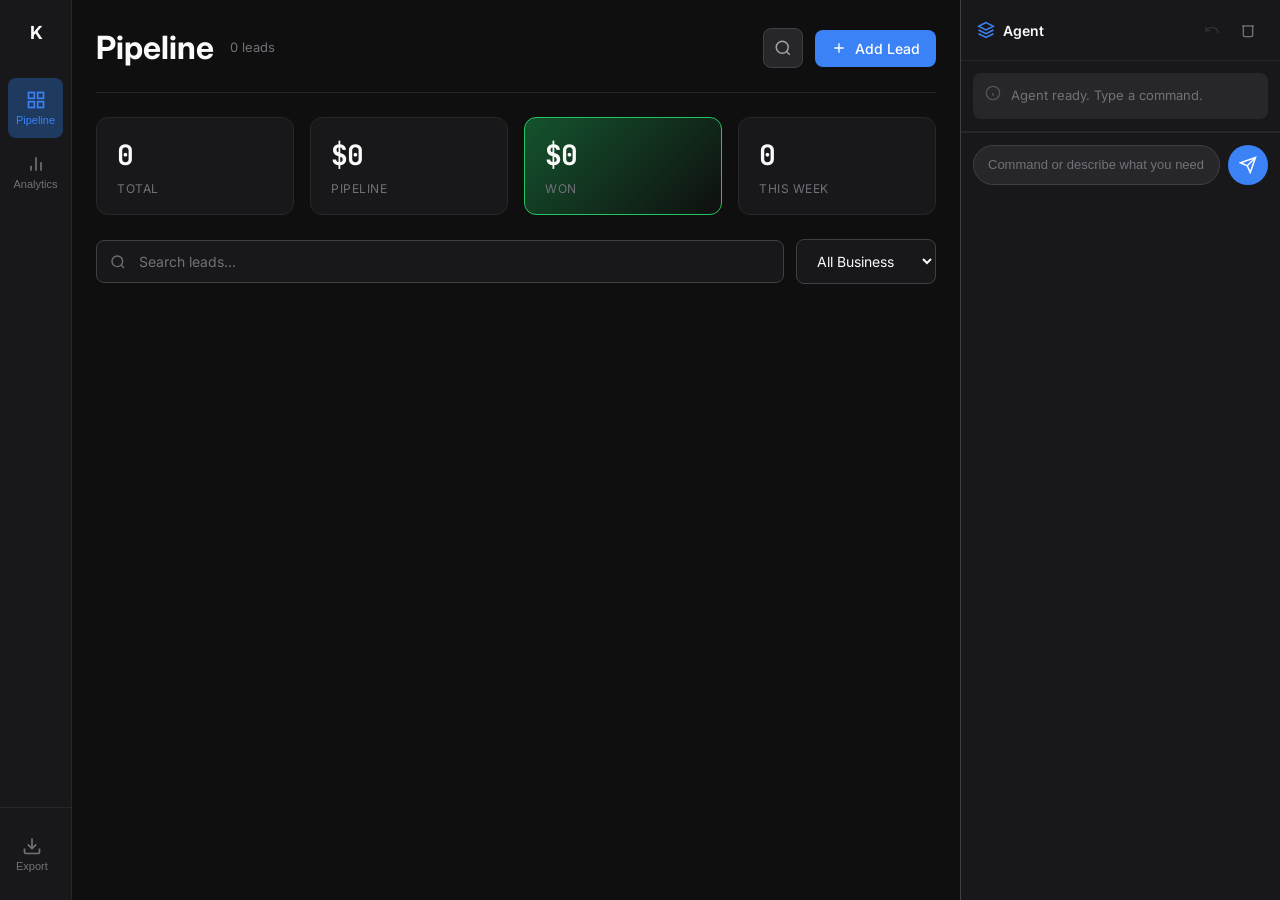
==== commit 481aa554: "Fix frontend - comprehensive rewrite - Rewrite index.html with proper HTML structure (was malformed)" ====
--- a/apps/crm/frontend/index.html
+++ b/apps/crm/frontend/index.html
@@ -12,7 +12,9 @@
     <link href="https://fonts.googleapis.com/css2?family=Inter:wght@400;500;600;700&family=JetBrains+Mono:wght@400;500&display=swap" rel="stylesheet">
 </head>
 <body>
+    <!-- App Layout: Nav | Canvas | Sidecar -->
     <div class="app-layout">
+        
         <!-- Left: Navigation -->
         <nav class="nav-sidebar">
             <div class="nav-logo">
@@ -52,8 +54,8 @@
             </div>
         </nav>
 
-        <!-- Center: Main Content (Canvas) -->
-        <main class="main-canvas" id="mainCanvas">
+        <!-- Center: Main Canvas -->
+        <main class="main-canvas">
             <!-- Header -->
             <header class="header">
                 <div class="header-left">
@@ -110,15 +112,65 @@
                 </select>
             </div>
 
-            <!-- Pipeline (default view) -->
+            <!-- Pipeline View -->
             <div class="pipeline" id="pipelineView"></div>
 
-            <!-- Analytics (hidden by default) -->
+            <!-- Analytics View -->
             <div class="analytics-view" id="analyticsView" style="display:none"></div>
         </main>
 
         <!-- Right: Agent Sidecar -->
-        <aside class="agent-sidecar" id="agentSidecar"></aside>
+        <aside class="agent-sidecar" id="agentSidecar">
+            <div class="sidecar-header">
+                <div class="sidecar-title">
+                    <svg width="18" height="18" viewBox="0 0 24 24" fill="none" stroke="currentColor" stroke-width="2">
+                        <path d="M12 2L2 7l10 5 10-5-10-5z"/>
+                        <path d="M2 17l10 5 10-5"/>
+                        <path d="M2 12l10 5 10-5"/>
+                    </svg>
+                    <span>Agent</span>
+                </div>
+                <div class="sidecar-actions">
+                    <button class="sidecar-btn" id="undoBtn" title="Undo (Ctrl+Z)" onclick="handleUndo()" disabled>
+                        <svg width="16" height="16" viewBox="0 0 24 24" fill="none" stroke="currentColor" stroke-width="2">
+                            <path d="M3 7v6h6"/>
+                            <path d="M21 17a9 9 0 0 0-9-9 9 9 0 0 0-6 2.3L3 13"/>
+                        </svg>
+                    </button>
+                    <button class="sidecar-btn" id="clearBtn" title="Clear" onclick="clearThoughts()">
+                        <svg width="16" height="16" viewBox="0 0 24 24" fill="none" stroke="currentColor" stroke-width="2">
+                            <path d="M3 6h18"/>
+                            <path d="M19 6v14a2 2 0 0 1-2 2H7a2 2 0 0 1-2-2V6"/>
+                        </svg>
+                    </button>
+                </div>
+            </div>
+            
+            <div class="sidecar-thoughts" id="sidecarThoughts">
+                <div class="thought-placeholder">
+                    <span class="thought-icon">
+                        <svg width="16" height="16" viewBox="0 0 24 24" fill="none" stroke="currentColor" stroke-width="2">
+                            <circle cx="12" cy="12" r="10"/>
+                            <path d="M12 16v-4"/>
+                            <path d="M12 8h.01"/>
+                        </svg>
+                    </span>
+                    <span>Agent ready. Type a command.</span>
+                </div>
+            </div>
+            
+            <div class="sidecar-drafts" id="sidecarDrafts"></div>
+            
+            <div class="sidecar-input">
+                <input type="text" id="sidecarInput" placeholder="Command or describe what you need..." onkeypress="handleSidecarKeypress(event)">
+                <button class="sidecar-send" onclick="sendSidecarCommand()">
+                    <svg width="18" height="18" viewBox="0 0 24 24" fill="none" stroke="currentColor" stroke-width="2">
+                        <line x1="22" y1="2" x2="11" y2="13"/>
+                        <polygon points="22 2 15 22 11 13 2 9 22 2"/>
+                    </svg>
+                </button>
+            </div>
+        </aside>
     </div>
 
     <!-- Lead Modal -->
@@ -201,8 +253,8 @@
     <!-- Toast -->
     <div class="toast" id="toast"></div>
 
+    <!-- Scripts -->
     <script src="manifest.js"></script>
     <script src="app.js"></script>
-    <script src="agent-sidecar.js"></script>
 </body>
 </html>
--- a/apps/crm/frontend/agent-sidecar.css
+++ b/apps/crm/frontend/agent-sidecar.css
@@ -1,14 +1,5 @@
-/* Agent Sidecar - The Command Center */
-
-.sidecar {
-    display: flex;
-    flex-direction: column;
-    height: 100%;
-    background: var(--bg-secondary);
-    border-left: 1px solid var(--border);
-}
-
-/* Header */
+/* Agent Sidecar - Command Center */
+
 .sidecar-header {
     display: flex;
     justify-content: space-between;
@@ -27,14 +18,9 @@
     color: var(--text-primary);
 }
 
-.sidecar-title svg {
-    color: var(--accent);
-}
-
-.sidecar-actions {
-    display: flex;
-    gap: 4px;
-}
+.sidecar-title svg { color: var(--accent); }
+
+.sidecar-actions { display: flex; gap: 4px; }
 
 .sidecar-btn {
     width: 32px;
@@ -55,10 +41,7 @@
     color: var(--text-primary);
 }
 
-.sidecar-btn:disabled {
-    opacity: 0.3;
-    cursor: not-allowed;
-}
+.sidecar-btn:disabled { opacity: 0.3; cursor: not-allowed; }
 
 /* Thoughts */
 .sidecar-thoughts {
@@ -81,10 +64,7 @@
     font-size: 13px;
 }
 
-.thought-icon {
-    flex-shrink: 0;
-    opacity: 0.6;
-}
+.thought-icon { flex-shrink: 0; opacity: 0.6; }
 
 .thought {
     padding: 10px 12px;
@@ -123,9 +103,7 @@
     color: var(--danger);
 }
 
-.thought.completed {
-    opacity: 0.7;
-}
+.thought.completed { opacity: 0.7; }
 
 .thought-header {
     display: flex;
@@ -134,28 +112,14 @@
     margin-bottom: 6px;
 }
 
-.thought-type {
-    opacity: 0.7;
-}
+.thought-type { opacity: 0.7; }
 
 .thought-time {
     font-size: 11px;
     color: var(--text-muted);
 }
 
-.thought-text {
-    color: inherit;
-}
-
-.thought-text a {
-    color: var(--accent);
-    text-decoration: underline;
-    cursor: pointer;
-}
-
-.thought-text a:hover {
-    color: var(--accent-hover);
-}
+.thought-text { color: inherit; white-space: pre-wrap; }
 
 /* Drafts */
 .sidecar-drafts {
@@ -209,16 +173,9 @@
     gap: 10px;
 }
 
-.draft-content {
-    flex: 1;
-    font-size: 12px;
-}
-
-.draft-content strong {
-    color: var(--warning);
-    display: block;
-    margin-bottom: 2px;
-}
+.draft-content { flex: 1; font-size: 12px; }
+
+.draft-content strong { color: var(--warning); display: block; margin-bottom: 2px; }
 
 .draft-value {
     color: var(--text-secondary);
@@ -226,13 +183,9 @@
     font-size: 11px;
 }
 
-.draft-actions {
-    display: flex;
-    gap: 4px;
-}
-
-.draft-accept,
-.draft-reject {
+.draft-actions { display: flex; gap: 4px; }
+
+.draft-accept, .draft-reject {
     width: 28px;
     height: 28px;
     border: none;
@@ -249,9 +202,7 @@
     color: white;
 }
 
-.draft-accept:hover {
-    background: #16a34a;
-}
+.draft-accept:hover { background: #16a34a; }
 
 .draft-reject {
     background: transparent;
@@ -284,13 +235,8 @@
     outline: none;
 }
 
-.sidecar-input input:focus {
-    border-color: var(--accent);
-}
-
-.sidecar-input input::placeholder {
-    color: var(--text-muted);
-}
+.sidecar-input input:focus { border-color: var(--accent); }
+.sidecar-input input::placeholder { color: var(--text-muted); }
 
 .sidecar-send {
     width: 40px;
@@ -312,45 +258,21 @@
     transform: scale(1.05);
 }
 
-/* Highlight animation for visual telemetry */
+/* Scrollbar */
+.sidecar-thoughts::-webkit-scrollbar { width: 4px; }
+.sidecar-thoughts::-webkit-scrollbar-track { background: transparent; }
+.sidecar-thoughts::-webkit-scrollbar-thumb { background: var(--border); border-radius: 2px; }
+
+/* Highlight animation */
 @keyframes pulse {
     0%, 100% { box-shadow: 0 0 0 0 rgba(59, 130, 246, 0.4); }
     50% { box-shadow: 0 0 0 8px rgba(59, 130, 246, 0); }
 }
 
-.highlight-element {
-    animation: pulse 0.5s ease-in-out 3;
-}
-
-/* Draft state highlighting for leads */
+.highlighted { animation: pulse 0.5s ease-in-out 3; }
+
+/* Lead card draft state */
 .lead-card.draft {
     border: 2px solid var(--warning);
     background: rgba(245, 158, 11, 0.05);
 }
-
-.lead-card.draft::after {
-    content: 'Pending';
-    position: absolute;
-    top: 4px;
-    right: 4px;
-    background: var(--warning);
-    color: var(--bg-primary);
-    font-size: 9px;
-    padding: 2px 6px;
-    border-radius: 4px;
-    font-weight: 600;
-}
-
-/* Scrollbar */
-.sidecar-thoughts::-webkit-scrollbar {
-    width: 4px;
-}
-
-.sidecar-thoughts::-webkit-scrollbar-track {
-    background: transparent;
-}
-
-.sidecar-thoughts::-webkit-scrollbar-thumb {
-    background: var(--border);
-    border-radius: 2px;
-}
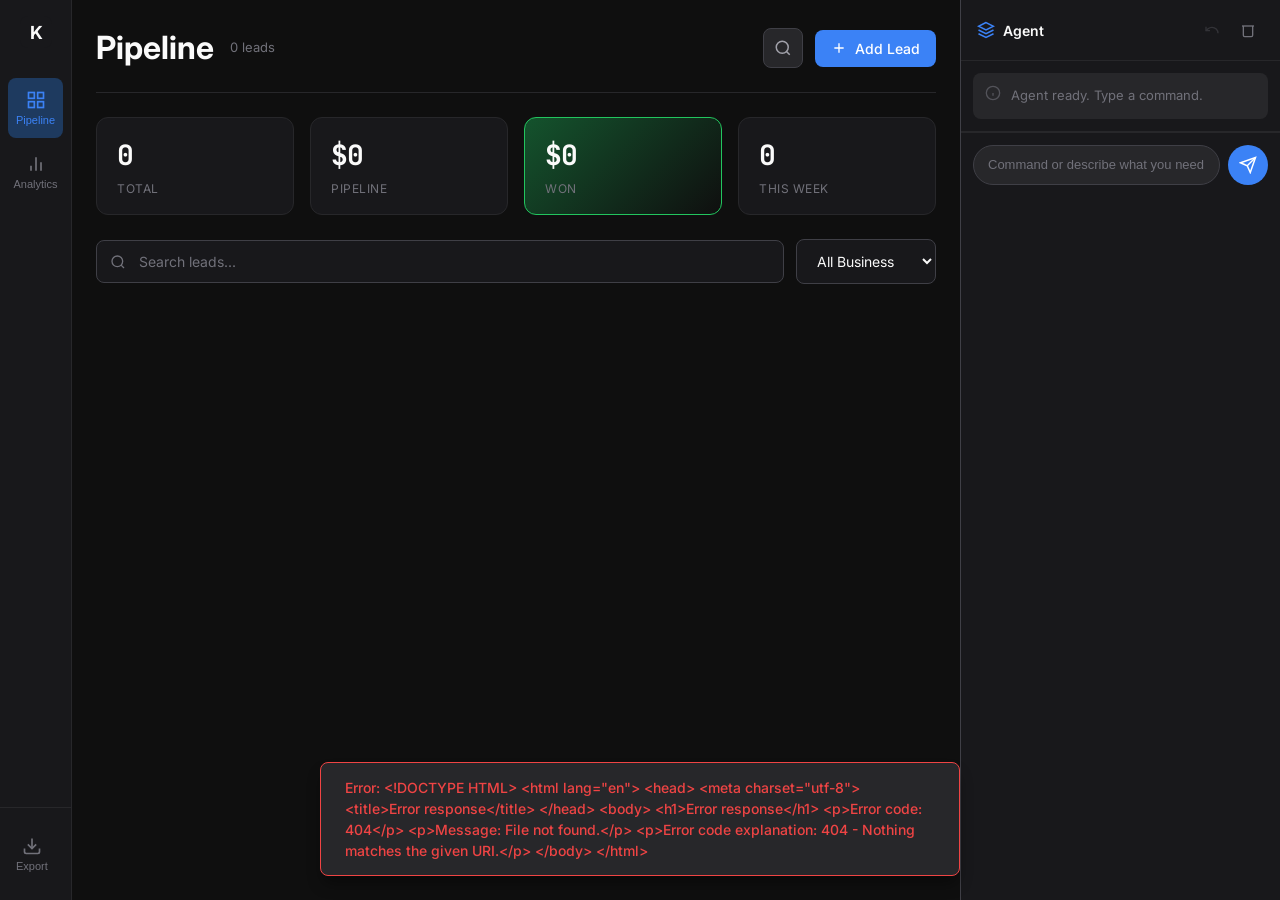
==== commit fc532281: "Fix form labels accessibility and agent integration - Add for attributes to all form labels - Add /a" ====
--- a/apps/crm/frontend/index.html
+++ b/apps/crm/frontend/index.html
@@ -188,43 +188,43 @@
                 <input type="hidden" id="leadId">
                 <div class="form-grid">
                     <div class="form-group">
-                        <label>Name</label>
+                        <label for="leadName">Name</label>
                         <input type="text" id="leadName" required placeholder="John Smith">
                     </div>
                     <div class="form-group">
-                        <label>Company</label>
+                        <label for="leadCompany">Company</label>
                         <input type="text" id="leadCompany" placeholder="Acme Corp">
                     </div>
                     <div class="form-group">
-                        <label>Email</label>
+                        <label for="leadEmail">Email</label>
                         <input type="email" id="leadEmail" placeholder="john@acme.com">
                     </div>
                     <div class="form-group">
-                        <label>Phone</label>
+                        <label for="leadPhone">Phone</label>
                         <input type="tel" id="leadPhone" placeholder="+1 (555) 000-0000">
                     </div>
                     <div class="form-group">
-                        <label>Source</label>
+                        <label for="leadSource">Source</label>
                         <input type="text" id="leadSource" placeholder="LinkedIn, Event, Referral...">
                     </div>
                     <div class="form-group">
-                        <label>Business</label>
+                        <label for="leadBusiness">Business</label>
                         <select id="leadBusiness">
                             <option value="gnb">GNB Global</option>
                             <option value="salthaus">SaltHaus</option>
                         </select>
                     </div>
                     <div class="form-group">
-                        <label>Value</label>
+                        <label for="leadValue">Value</label>
                         <input type="number" id="leadValue" placeholder="50000" min="0">
                     </div>
                     <div class="form-group">
-                        <label>Follow-up</label>
+                        <label for="leadFollowup">Follow-up</label>
                         <input type="date" id="leadFollowup">
                     </div>
                 </div>
                 <div class="form-group form-group-full">
-                    <label>Notes</label>
+                    <label for="leadNotes">Notes</label>
                     <textarea id="leadNotes" rows="3" placeholder="Any additional context..."></textarea>
                 </div>
                 <div class="form-actions">
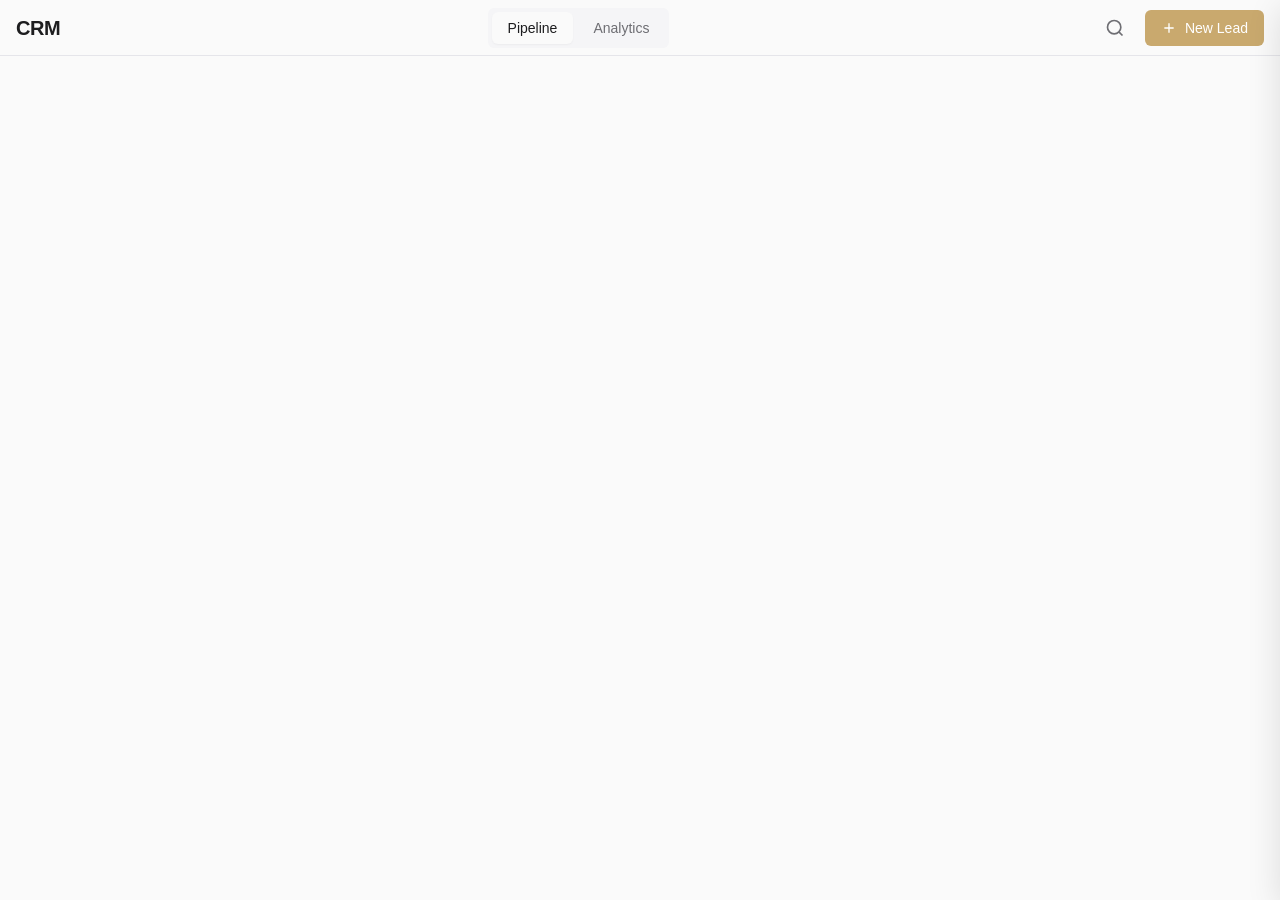
==== commit 510bf1e2: "Clean CRM v2 - replace old CRM with new clean version - Remove old CRM (Docker, old frontend, test f" ====
--- a/apps/crm/frontend/index.html
+++ b/apps/crm/frontend/index.html
@@ -4,243 +4,128 @@
     <meta charset="UTF-8">
     <meta name="viewport" content="width=device-width, initial-scale=1.0, maximum-scale=1.0, user-scalable=no">
     <meta name="apple-mobile-web-app-capable" content="yes">
-    <meta name="theme-color" content="#0f0f0f">
-    <title>Kali CRM</title>
-    <link rel="stylesheet" href="app.css">
-    <link rel="stylesheet" href="agent-sidecar.css">
-    <link rel="preconnect" href="https://fonts.googleapis.com">
-    <link href="https://fonts.googleapis.com/css2?family=Inter:wght@400;500;600;700&family=JetBrains+Mono:wght@400;500&display=swap" rel="stylesheet">
+    <meta name="apple-mobile-web-app-status-bar-style" content="default">
+    <meta name="theme-color" content="#FAFAFA">
+    <title>CRM</title>
+    <link rel="stylesheet" href="styles.css">
 </head>
 <body>
-    <!-- App Layout: Nav | Canvas | Sidecar -->
-    <div class="app-layout">
-        
-        <!-- Left: Navigation -->
-        <nav class="nav-sidebar">
-            <div class="nav-logo">
-                <svg width="32" height="32" viewBox="0 0 32 32" fill="none">
-                    <rect width="32" height="32" rx="8" fill="#18181b"/>
-                    <text x="50%" y="50%" dominant-baseline="central" text-anchor="middle" fill="#fafafa" font-family="Inter" font-weight="700" font-size="18">K</text>
-                </svg>
+    <div id="app">
+        <!-- Header -->
+        <header class="header">
+            <div class="header-left">
+                <h1 class="logo">CRM</h1>
             </div>
-            <div class="nav-items">
-                <button class="nav-item active" data-view="pipeline" onclick="setView('pipeline')">
+            <nav class="header-nav">
+                <button class="nav-btn active" data-view="pipeline" onclick="setView('pipeline')">Pipeline</button>
+                <button class="nav-btn" data-view="analytics" onclick="setView('analytics')">Analytics</button>
+            </nav>
+            <div class="header-right">
+                <button class="btn btn-icon" onclick="focusSearch()" aria-label="Search">
                     <svg width="20" height="20" viewBox="0 0 24 24" fill="none" stroke="currentColor" stroke-width="2">
-                        <rect x="3" y="3" width="7" height="7"/>
-                        <rect x="14" y="3" width="7" height="7"/>
-                        <rect x="14" y="14" width="7" height="7"/>
-                        <rect x="3" y="14" width="7" height="7"/>
+                        <circle cx="11" cy="11" r="8"/><path d="m21 21-4.35-4.35"/>
                     </svg>
-                    <span>Pipeline</span>
                 </button>
-                <button class="nav-item" data-view="analytics" onclick="setView('analytics')">
-                    <svg width="20" height="20" viewBox="0 0 24 24" fill="none" stroke="currentColor" stroke-width="2">
-                        <line x1="18" y1="20" x2="18" y2="10"/>
-                        <line x1="12" y1="20" x2="12" y2="4"/>
-                        <line x1="6" y1="20" x2="6" y2="14"/>
+                <button class="btn btn-primary" onclick="showAddModal()">
+                    <svg width="16" height="16" viewBox="0 0 24 24" fill="none" stroke="currentColor" stroke-width="2">
+                        <path d="M12 5v14M5 12h14"/>
                     </svg>
-                    <span>Analytics</span>
+                    <span>New Lead</span>
                 </button>
             </div>
-            <div class="nav-footer">
-                <button class="nav-item" onclick="exportData()">
-                    <svg width="20" height="20" viewBox="0 0 24 24" fill="none" stroke="currentColor" stroke-width="2">
-                        <path d="M21 15v4a2 2 0 0 1-2 2H5a2 2 0 0 1-2-2v-4"/>
-                        <polyline points="7 10 12 15 17 10"/>
-                        <line x1="12" y1="15" x2="12" y2="3"/>
-                    </svg>
-                    <span>Export</span>
-                </button>
-            </div>
-        </nav>
+        </header>
 
-        <!-- Center: Main Canvas -->
-        <main class="main-canvas">
-            <!-- Header -->
-            <header class="header">
-                <div class="header-left">
-                    <h1 id="viewTitle">Pipeline</h1>
-                    <span class="header-subtitle" id="totalLeadsHeader">0 leads</span>
-                </div>
-                <div class="header-actions">
-                    <button class="btn btn-icon" onclick="focusSearch()">
-                        <svg width="18" height="18" viewBox="0 0 24 24" fill="none" stroke="currentColor" stroke-width="2">
-                            <circle cx="11" cy="11" r="8"/><path d="m21 21-4.35-4.35"/>
-                        </svg>
-                    </button>
-                    <button class="btn btn-primary" onclick="showAddModal()">
-                        <svg width="16" height="16" viewBox="0 0 24 24" fill="none" stroke="currentColor" stroke-width="2">
-                            <path d="M12 5v14M5 12h14"/>
-                        </svg>
-                        <span>Add Lead</span>
-                    </button>
-                </div>
-            </header>
+        <!-- Search Bar (hidden by default) -->
+        <div class="search-bar" id="searchBar">
+            <input type="text" id="searchInput" placeholder="Search leads..." oninput="handleSearch(this.value)">
+            <button class="btn btn-icon" onclick="clearSearch()" aria-label="Clear">
+                <svg width="16" height="16" viewBox="0 0 24 24" fill="none" stroke="currentColor" stroke-width="2">
+                    <path d="M18 6L6 18M6 6l12 12"/>
+                </svg>
+            </button>
+        </div>
 
-            <!-- Stats Bar -->
-            <div class="stats-bar">
-                <div class="stat">
-                    <span class="stat-value" id="statTotal">0</span>
-                    <span class="stat-label">Total</span>
-                </div>
-                <div class="stat">
-                    <span class="stat-value" id="statPipeline">$0</span>
-                    <span class="stat-label">Pipeline</span>
-                </div>
-                <div class="stat stat-highlight">
-                    <span class="stat-value" id="statWon">$0</span>
-                    <span class="stat-label">Won</span>
-                </div>
-                <div class="stat">
-                    <span class="stat-value" id="statActivities">0</span>
-                    <span class="stat-label">This Week</span>
-                </div>
+        <!-- Main Content -->
+        <main class="main-content">
+            <!-- Pipeline View -->
+            <div class="pipeline-view" id="pipelineView">
+                <div class="pipeline" id="pipeline"></div>
             </div>
 
-            <!-- Search/Filter Bar -->
-            <div class="filter-bar">
-                <div class="search-input">
-                    <svg width="16" height="16" viewBox="0 0 24 24" fill="none" stroke="currentColor" stroke-width="2">
-                        <circle cx="11" cy="11" r="8"/><path d="m21 21-4.35-4.35"/>
-                    </svg>
-                    <input type="text" id="searchInput" placeholder="Search leads..." oninput="handleSearch(this.value)">
-                </div>
-                <select id="filterBusiness" class="filter-select" onchange="handleFilter()">
-                    <option value="">All Business</option>
-                    <option value="gnb">GNB Global</option>
-                    <option value="salthaus">SaltHaus</option>
-                </select>
+            <!-- Analytics View -->
+            <div class="analytics-view" id="analyticsView">
+                <div class="stats-grid" id="statsGrid"></div>
+                <div class="stage-breakdown" id="stageBreakdown"></div>
             </div>
-
-            <!-- Pipeline View -->
-            <div class="pipeline" id="pipelineView"></div>
-
-            <!-- Analytics View -->
-            <div class="analytics-view" id="analyticsView" style="display:none"></div>
         </main>
 
-        <!-- Right: Agent Sidecar -->
-        <aside class="agent-sidecar" id="agentSidecar">
-            <div class="sidecar-header">
-                <div class="sidecar-title">
-                    <svg width="18" height="18" viewBox="0 0 24 24" fill="none" stroke="currentColor" stroke-width="2">
-                        <path d="M12 2L2 7l10 5 10-5-10-5z"/>
-                        <path d="M2 17l10 5 10-5"/>
-                        <path d="M2 12l10 5 10-5"/>
-                    </svg>
-                    <span>Agent</span>
-                </div>
-                <div class="sidecar-actions">
-                    <button class="sidecar-btn" id="undoBtn" title="Undo (Ctrl+Z)" onclick="handleUndo()" disabled>
-                        <svg width="16" height="16" viewBox="0 0 24 24" fill="none" stroke="currentColor" stroke-width="2">
-                            <path d="M3 7v6h6"/>
-                            <path d="M21 17a9 9 0 0 0-9-9 9 9 0 0 0-6 2.3L3 13"/>
-                        </svg>
-                    </button>
-                    <button class="sidecar-btn" id="clearBtn" title="Clear" onclick="clearThoughts()">
-                        <svg width="16" height="16" viewBox="0 0 24 24" fill="none" stroke="currentColor" stroke-width="2">
-                            <path d="M3 6h18"/>
-                            <path d="M19 6v14a2 2 0 0 1-2 2H7a2 2 0 0 1-2-2V6"/>
+        <!-- Lead Modal -->
+        <div class="modal" id="leadModal">
+            <div class="modal-content">
+                <div class="modal-header">
+                    <h2 id="modalTitle">New Lead</h2>
+                    <button class="btn btn-icon" onclick="closeModal()" aria-label="Close">
+                        <svg width="20" height="20" viewBox="0 0 24 24" fill="none" stroke="currentColor" stroke-width="2">
+                            <path d="M18 6L6 18M6 6l12 12"/>
                         </svg>
                     </button>
                 </div>
-            </div>
-            
-            <div class="sidecar-thoughts" id="sidecarThoughts">
-                <div class="thought-placeholder">
-                    <span class="thought-icon">
-                        <svg width="16" height="16" viewBox="0 0 24 24" fill="none" stroke="currentColor" stroke-width="2">
-                            <circle cx="12" cy="12" r="10"/>
-                            <path d="M12 16v-4"/>
-                            <path d="M12 8h.01"/>
-                        </svg>
-                    </span>
-                    <span>Agent ready. Type a command.</span>
-                </div>
-            </div>
-            
-            <div class="sidecar-drafts" id="sidecarDrafts"></div>
-            
-            <div class="sidecar-input">
-                <input type="text" id="sidecarInput" placeholder="Command or describe what you need..." onkeypress="handleSidecarKeypress(event)">
-                <button class="sidecar-send" onclick="sendSidecarCommand()">
-                    <svg width="18" height="18" viewBox="0 0 24 24" fill="none" stroke="currentColor" stroke-width="2">
-                        <line x1="22" y1="2" x2="11" y2="13"/>
-                        <polygon points="22 2 15 22 11 13 2 9 22 2"/>
-                    </svg>
-                </button>
-            </div>
-        </aside>
-    </div>
-
-    <!-- Lead Modal -->
-    <div class="modal" id="leadModal">
-        <div class="modal-content">
-            <div class="modal-header">
-                <h2 id="modalTitle">Add Lead</h2>
-                <button class="btn btn-icon modal-close" onclick="closeModal()">
-                    <svg width="20" height="20" viewBox="0 0 24 24" fill="none" stroke="currentColor" stroke-width="2">
-                        <path d="M18 6L6 18M6 6l12 12"/>
-                    </svg>
-                </button>
-            </div>
-            <form id="leadForm" onsubmit="saveLead(event)">
-                <input type="hidden" id="leadId">
-                <div class="form-grid">
-                    <div class="form-group">
-                        <label for="leadName">Name</label>
-                        <input type="text" id="leadName" required placeholder="John Smith">
+                <form id="leadForm" onsubmit="saveLead(event)">
+                    <input type="hidden" id="leadId">
+                    <div class="form-grid">
+                        <div class="form-group">
+                            <label for="leadName">Name *</label>
+                            <input type="text" id="leadName" required placeholder="Sarah Johnson">
+                        </div>
+                        <div class="form-group">
+                            <label for="leadCompany">Company</label>
+                            <input type="text" id="leadCompany" placeholder="Acme Corp">
+                        </div>
+                        <div class="form-group">
+                            <label for="leadEmail">Email</label>
+                            <input type="email" id="leadEmail" placeholder="sarah@acme.com">
+                        </div>
+                        <div class="form-group">
+                            <label for="leadPhone">Phone</label>
+                            <input type="tel" id="leadPhone" placeholder="+1 555-0123">
+                        </div>
+                        <div class="form-group">
+                            <label for="leadSource">Source</label>
+                            <select id="leadSource">
+                                <option value="">Select source</option>
+                                <option value="LinkedIn">LinkedIn</option>
+                                <option value="Referral">Referral</option>
+                                <option value="Event">Event</option>
+                                <option value="Website">Website</option>
+                                <option value="Cold Call">Cold Call</option>
+                                <option value="Other">Other</option>
+                            </select>
+                        </div>
+                        <div class="form-group">
+                            <label for="leadValue">Value ($)</label>
+                            <input type="number" id="leadValue" placeholder="15000" min="0">
+                        </div>
                     </div>
                     <div class="form-group">
-                        <label for="leadCompany">Company</label>
-                        <input type="text" id="leadCompany" placeholder="Acme Corp">
+                        <label for="leadNotes">Notes</label>
+                        <textarea id="leadNotes" rows="3" placeholder="Additional notes..."></textarea>
                     </div>
-                    <div class="form-group">
-                        <label for="leadEmail">Email</label>
-                        <input type="email" id="leadEmail" placeholder="john@acme.com">
+                    <div class="form-actions">
+                        <button type="button" class="btn btn-secondary" onclick="closeModal()">Cancel</button>
+                        <button type="submit" class="btn btn-primary">Save Lead</button>
                     </div>
-                    <div class="form-group">
-                        <label for="leadPhone">Phone</label>
-                        <input type="tel" id="leadPhone" placeholder="+1 (555) 000-0000">
-                    </div>
-                    <div class="form-group">
-                        <label for="leadSource">Source</label>
-                        <input type="text" id="leadSource" placeholder="LinkedIn, Event, Referral...">
-                    </div>
-                    <div class="form-group">
-                        <label for="leadBusiness">Business</label>
-                        <select id="leadBusiness">
-                            <option value="gnb">GNB Global</option>
-                            <option value="salthaus">SaltHaus</option>
-                        </select>
-                    </div>
-                    <div class="form-group">
-                        <label for="leadValue">Value</label>
-                        <input type="number" id="leadValue" placeholder="50000" min="0">
-                    </div>
-                    <div class="form-group">
-                        <label for="leadFollowup">Follow-up</label>
-                        <input type="date" id="leadFollowup">
-                    </div>
+                </form>
+            </div>
+        </div>
+
+        <!-- Lead Detail Slide-up -->
+        <div class="detail-panel" id="detailPanel">
+            <div class="detail-header">
+                <div class="detail-title">
+                    <h2 id="detailName">Lead Name</h2>
+                    <p id="detailCompany">Company</p>
                 </div>
-                <div class="form-group form-group-full">
-                    <label for="leadNotes">Notes</label>
-                    <textarea id="leadNotes" rows="3" placeholder="Any additional context..."></textarea>
-                </div>
-                <div class="form-actions">
-                    <button type="button" class="btn btn-secondary" onclick="closeModal()">Cancel</button>
-                    <button type="submit" class="btn btn-primary">Save Lead</button>
-                </div>
-            </form>
-        </div>
-    </div>
-
-    <!-- Lead Detail Modal -->
-    <div class="modal" id="detailModal">
-        <div class="modal-content modal-large">
-            <div class="modal-header">
-                <h2 id="detailTitle">Lead</h2>
-                <button class="btn btn-icon modal-close" onclick="closeDetailModal()">
+                <button class="btn btn-icon" onclick="closeDetail()" aria-label="Close">
                     <svg width="20" height="20" viewBox="0 0 24 24" fill="none" stroke="currentColor" stroke-width="2">
                         <path d="M18 6L6 18M6 6l12 12"/>
                     </svg>
@@ -248,13 +133,12 @@
             </div>
             <div class="detail-content" id="detailContent"></div>
         </div>
+        <div class="detail-overlay" id="detailOverlay" onclick="closeDetail()"></div>
+
+        <!-- Toast -->
+        <div class="toast" id="toast"></div>
     </div>
 
-    <!-- Toast -->
-    <div class="toast" id="toast"></div>
-
-    <!-- Scripts -->
-    <script src="manifest.js"></script>
     <script src="app.js"></script>
 </body>
 </html>
--- a/apps/crm/frontend/styles.css
+++ b/apps/crm/frontend/styles.css
@@ -0,0 +1,949 @@
+/* ============================================
+   CRM V2 - Apple-Inspired Design System
+   ============================================ */
+
+/* ---------- CSS Variables ---------- */
+:root {
+    /* Colors */
+    --bg-primary: #FAFAFA;
+    --bg-secondary: #F5F5F7;
+    --bg-tertiary: #E8E8ED;
+    --border: #D2D2D7;
+    --border-light: #E5E5EA;
+    
+    --text-primary: #1D1D1F;
+    --text-secondary: #6E6E73;
+    --text-muted: #AEAEB2;
+    
+    --accent: #C9A96E;
+    --accent-hover: #B8956A;
+    
+    --success: #34C759;
+    --warning: #FF9500;
+    --danger: #FF3B30;
+    
+    /* Stage Colors */
+    --stage-new: #6E6E73;
+    --stage-contacted: #007AFF;
+    --stage-qualified: #AF52DE;
+    --stage-proposal: #FF9500;
+    --stage-negotiation: #FFD60A;
+    --stage-won: #34C759;
+    --stage-lost: #FF3B30;
+    
+    /* Typography */
+    --font-sans: -apple-system, BlinkMacSystemFont, "SF Pro Display", "Segoe UI", Roboto, sans-serif;
+    --font-mono: "SF Mono", "JetBrains Mono", Menlo, monospace;
+    
+    /* Spacing */
+    --space-xs: 4px;
+    --space-sm: 8px;
+    --space-md: 12px;
+    --space-lg: 16px;
+    --space-xl: 24px;
+    --space-2xl: 32px;
+    
+    /* Sizing */
+    --header-height: 56px;
+    --search-height: 52px;
+    --card-width: 280px;
+    --modal-width: 480px;
+    
+    /* Radius */
+    --radius-sm: 6px;
+    --radius-md: 10px;
+    --radius-lg: 14px;
+    
+    /* Shadows */
+    --shadow-sm: 0 1px 2px rgba(0,0,0,0.04);
+    --shadow-md: 0 2px 8px rgba(0,0,0,0.06);
+    --shadow-lg: 0 8px 32px rgba(0,0,0,0.12);
+}
+
+/* ---------- Reset ---------- */
+*, *::before, *::after {
+    box-sizing: border-box;
+    margin: 0;
+    padding: 0;
+}
+
+html, body {
+    height: 100%;
+    overflow: hidden;
+}
+
+body {
+    font-family: var(--font-sans);
+    font-size: 15px;
+    line-height: 1.5;
+    color: var(--text-primary);
+    background: var(--bg-primary);
+    -webkit-font-smoothing: antialiased;
+    -moz-osx-font-smoothing: grayscale;
+}
+
+button {
+    font-family: inherit;
+    cursor: pointer;
+    border: none;
+    background: none;
+}
+
+input, select, textarea {
+    font-family: inherit;
+    font-size: inherit;
+}
+
+/* ---------- App Layout ---------- */
+#app {
+    display: flex;
+    flex-direction: column;
+    height: 100vh;
+    overflow: hidden;
+}
+
+/* ---------- Header ---------- */
+.header {
+    display: flex;
+    align-items: center;
+    justify-content: space-between;
+    height: var(--header-height);
+    padding: 0 var(--space-lg);
+    background: var(--bg-primary);
+    border-bottom: 1px solid var(--border-light);
+    flex-shrink: 0;
+    z-index: 100;
+}
+
+.header-left, .header-right {
+    display: flex;
+    align-items: center;
+    gap: var(--space-md);
+}
+
+.logo {
+    font-size: 20px;
+    font-weight: 700;
+    color: var(--text-primary);
+    letter-spacing: -0.5px;
+}
+
+.header-nav {
+    display: flex;
+    gap: var(--space-xs);
+    background: var(--bg-secondary);
+    padding: var(--space-xs);
+    border-radius: var(--radius-sm);
+}
+
+.nav-btn {
+    padding: var(--space-sm) var(--space-lg);
+    font-size: 14px;
+    font-weight: 500;
+    color: var(--text-secondary);
+    border-radius: var(--radius-sm);
+    transition: all 0.2s;
+}
+
+.nav-btn:hover {
+    color: var(--text-primary);
+}
+
+.nav-btn.active {
+    background: var(--bg-primary);
+    color: var(--text-primary);
+    box-shadow: var(--shadow-sm);
+}
+
+/* ---------- Buttons ---------- */
+.btn {
+    display: inline-flex;
+    align-items: center;
+    justify-content: center;
+    gap: var(--space-sm);
+    padding: var(--space-sm) var(--space-lg);
+    font-size: 14px;
+    font-weight: 500;
+    border-radius: var(--radius-sm);
+    transition: all 0.2s;
+    min-height: 36px;
+}
+
+.btn-primary {
+    background: var(--accent);
+    color: white;
+}
+
+.btn-primary:hover {
+    background: var(--accent-hover);
+}
+
+.btn-secondary {
+    background: var(--bg-tertiary);
+    color: var(--text-primary);
+}
+
+.btn-secondary:hover {
+    background: var(--border);
+}
+
+.btn-icon {
+    width: 36px;
+    height: 36px;
+    padding: 0;
+    color: var(--text-secondary);
+    border-radius: var(--radius-sm);
+}
+
+.btn-icon:hover {
+    background: var(--bg-tertiary);
+    color: var(--text-primary);
+}
+
+.btn-icon svg {
+    flex-shrink: 0;
+}
+
+.btn-small {
+    padding: var(--space-xs) var(--space-sm);
+    font-size: 12px;
+    min-height: 28px;
+}
+
+/* ---------- Search Bar ---------- */
+.search-bar {
+    display: none;
+    align-items: center;
+    gap: var(--space-sm);
+    padding: var(--space-sm) var(--space-lg);
+    background: var(--bg-secondary);
+    border-bottom: 1px solid var(--border-light);
+}
+
+.search-bar.active {
+    display: flex;
+}
+
+.search-bar input {
+    flex: 1;
+    padding: var(--space-sm) var(--space-md);
+    background: var(--bg-primary);
+    border: 1px solid var(--border);
+    border-radius: var(--radius-sm);
+    font-size: 15px;
+    outline: none;
+}
+
+.search-bar input:focus {
+    border-color: var(--accent);
+}
+
+/* ---------- Main Content ---------- */
+.main-content {
+    flex: 1;
+    overflow: hidden;
+    position: relative;
+}
+
+/* ---------- Pipeline View ---------- */
+.pipeline-view {
+    height: 100%;
+    overflow-x: auto;
+    overflow-y: hidden;
+    -webkit-overflow-scrolling: touch;
+}
+
+.pipeline {
+    display: flex;
+    gap: var(--space-md);
+    padding: var(--space-lg);
+    height: 100%;
+    min-width: min-content;
+}
+
+.pipeline-stage {
+    flex-shrink: 0;
+    width: var(--card-width);
+    display: flex;
+    flex-direction: column;
+    background: var(--bg-secondary);
+    border-radius: var(--radius-md);
+    max-height: 100%;
+}
+
+.stage-header {
+    display: flex;
+    align-items: center;
+    justify-content: space-between;
+    padding: var(--space-md) var(--space-lg);
+    border-bottom: 1px solid var(--border-light);
+    flex-shrink: 0;
+}
+
+.stage-name {
+    font-size: 13px;
+    font-weight: 600;
+    color: var(--text-primary);
+    text-transform: uppercase;
+    letter-spacing: 0.5px;
+}
+
+.stage-count {
+    font-size: 12px;
+    font-weight: 500;
+    color: var(--text-muted);
+    background: var(--bg-tertiary);
+    padding: 2px 8px;
+    border-radius: 10px;
+}
+
+.stage-leads {
+    flex: 1;
+    overflow-y: auto;
+    padding: var(--space-sm);
+    display: flex;
+    flex-direction: column;
+    gap: var(--space-sm);
+}
+
+.stage-empty {
+    display: flex;
+    flex-direction: column;
+    align-items: center;
+    justify-content: center;
+    padding: var(--space-xl);
+    color: var(--text-muted);
+    font-size: 13px;
+    text-align: center;
+}
+
+/* ---------- Lead Card ---------- */
+.lead-card {
+    background: var(--bg-primary);
+    border-radius: var(--radius-md);
+    padding: var(--space-lg);
+    box-shadow: var(--shadow-sm);
+    cursor: pointer;
+    transition: all 0.2s;
+    border: 1px solid transparent;
+}
+
+.lead-card:hover {
+    box-shadow: var(--shadow-md);
+    border-color: var(--border);
+}
+
+.lead-card:active {
+    transform: scale(0.98);
+}
+
+.lead-name {
+    font-size: 15px;
+    font-weight: 600;
+    color: var(--text-primary);
+    margin-bottom: 2px;
+}
+
+.lead-company {
+    font-size: 13px;
+    color: var(--text-secondary);
+    margin-bottom: var(--space-sm);
+}
+
+.lead-value {
+    font-size: 14px;
+    font-weight: 600;
+    font-family: var(--font-mono);
+    color: var(--success);
+    margin-bottom: var(--space-md);
+}
+
+.lead-actions {
+    display: flex;
+    gap: var(--space-xs);
+}
+
+.lead-actions .btn-icon {
+    width: 32px;
+    height: 32px;
+}
+
+/* ---------- Analytics View ---------- */
+.analytics-view {
+    padding: var(--space-xl);
+    overflow-y: auto;
+    height: 100%;
+    display: none;
+}
+
+.analytics-view.active {
+    display: block;
+}
+
+.stats-grid {
+    display: grid;
+    grid-template-columns: repeat(auto-fit, minmax(150px, 1fr));
+    gap: var(--space-lg);
+    margin-bottom: var(--space-2xl);
+}
+
+.stat-card {
+    background: var(--bg-secondary);
+    border-radius: var(--radius-md);
+    padding: var(--space-lg);
+}
+
+.stat-value {
+    font-size: 28px;
+    font-weight: 700;
+    font-family: var(--font-mono);
+    color: var(--text-primary);
+    margin-bottom: var(--space-xs);
+}
+
+.stat-label {
+    font-size: 13px;
+    color: var(--text-secondary);
+    text-transform: uppercase;
+    letter-spacing: 0.5px;
+}
+
+.stage-breakdown {
+    background: var(--bg-secondary);
+    border-radius: var(--radius-md);
+    padding: var(--space-lg);
+}
+
+.stage-breakdown h3 {
+    font-size: 16px;
+    font-weight: 600;
+    margin-bottom: var(--space-lg);
+}
+
+.stage-row {
+    display: flex;
+    align-items: center;
+    gap: var(--space-md);
+    padding: var(--space-sm) 0;
+    border-bottom: 1px solid var(--border-light);
+}
+
+.stage-row:last-child {
+    border-bottom: none;
+}
+
+.stage-row-label {
+    width: 100px;
+    font-size: 14px;
+    color: var(--text-secondary);
+}
+
+.stage-row-bar {
+    flex: 1;
+    height: 8px;
+    background: var(--bg-tertiary);
+    border-radius: 4px;
+    overflow: hidden;
+}
+
+.stage-row-fill {
+    height: 100%;
+    border-radius: 4px;
+    transition: width 0.3s ease;
+}
+
+.stage-row-value {
+    width: 60px;
+    text-align: right;
+    font-size: 14px;
+    font-family: var(--font-mono);
+    color: var(--text-primary);
+}
+
+/* ---------- Forms ---------- */
+.form-grid {
+    display: grid;
+    grid-template-columns: 1fr 1fr;
+    gap: var(--space-md);
+}
+
+.form-group {
+    display: flex;
+    flex-direction: column;
+    gap: var(--space-xs);
+}
+
+.form-group.full-width {
+    grid-column: 1 / -1;
+}
+
+.form-group label {
+    font-size: 13px;
+    font-weight: 500;
+    color: var(--text-secondary);
+}
+
+.form-group input,
+.form-group select,
+.form-group textarea {
+    padding: var(--space-sm) var(--space-md);
+    background: var(--bg-primary);
+    border: 1px solid var(--border);
+    border-radius: var(--radius-sm);
+    font-size: 15px;
+    color: var(--text-primary);
+    outline: none;
+    transition: border-color 0.2s;
+}
+
+.form-group input:focus,
+.form-group select:focus,
+.form-group textarea:focus {
+    border-color: var(--accent);
+}
+
+.form-group textarea {
+    resize: vertical;
+    min-height: 80px;
+}
+
+.form-actions {
+    display: flex;
+    justify-content: flex-end;
+    gap: var(--space-sm);
+    margin-top: var(--space-lg);
+    padding-top: var(--space-lg);
+    border-top: 1px solid var(--border-light);
+}
+
+/* ---------- Modal ---------- */
+.modal {
+    display: none;
+    position: fixed;
+    inset: 0;
+    z-index: 1000;
+    align-items: center;
+    justify-content: center;
+    padding: var(--space-lg);
+}
+
+.modal.active {
+    display: flex;
+}
+
+.modal-overlay {
+    position: absolute;
+    inset: 0;
+    background: rgba(0,0,0,0.4);
+    backdrop-filter: blur(4px);
+}
+
+.modal-content {
+    position: relative;
+    width: 100%;
+    max-width: var(--modal-width);
+    max-height: 90vh;
+    background: var(--bg-primary);
+    border-radius: var(--radius-lg);
+    box-shadow: var(--shadow-lg);
+    overflow: hidden;
+    display: flex;
+    flex-direction: column;
+}
+
+.modal-header {
+    display: flex;
+    align-items: center;
+    justify-content: space-between;
+    padding: var(--space-lg) var(--space-xl);
+    border-bottom: 1px solid var(--border-light);
+    flex-shrink: 0;
+}
+
+.modal-header h2 {
+    font-size: 18px;
+    font-weight: 600;
+}
+
+.modal-body {
+    padding: var(--space-xl);
+    overflow-y: auto;
+    flex: 1;
+}
+
+#leadForm {
+    padding: var(--space-xl);
+    overflow-y: auto;
+    flex: 1;
+}
+
+/* ---------- Detail Panel ---------- */
+.detail-panel {
+    position: fixed;
+    right: 0;
+    top: 0;
+    bottom: 0;
+    width: 100%;
+    max-width: 420px;
+    background: var(--bg-primary);
+    box-shadow: var(--shadow-lg);
+    transform: translateX(100%);
+    transition: transform 0.3s ease;
+    z-index: 1001;
+    display: flex;
+    flex-direction: column;
+}
+
+.detail-panel.active {
+    transform: translateX(0);
+}
+
+.detail-overlay {
+    position: fixed;
+    inset: 0;
+    background: rgba(0,0,0,0.3);
+    opacity: 0;
+    visibility: hidden;
+    transition: all 0.3s;
+    z-index: 1000;
+}
+
+.detail-overlay.active {
+    opacity: 1;
+    visibility: visible;
+}
+
+.detail-header {
+    display: flex;
+    align-items: flex-start;
+    justify-content: space-between;
+    padding: var(--space-lg) var(--space-xl);
+    border-bottom: 1px solid var(--border-light);
+    flex-shrink: 0;
+}
+
+.detail-title h2 {
+    font-size: 20px;
+    font-weight: 600;
+    margin-bottom: 2px;
+}
+
+.detail-title p {
+    font-size: 14px;
+    color: var(--text-secondary);
+}
+
+.detail-content {
+    flex: 1;
+    overflow-y: auto;
+    padding: var(--space-lg) var(--space-xl);
+}
+
+.detail-section {
+    margin-bottom: var(--space-xl);
+}
+
+.detail-section h3 {
+    font-size: 12px;
+    font-weight: 600;
+    color: var(--text-muted);
+    text-transform: uppercase;
+    letter-spacing: 0.5px;
+    margin-bottom: var(--space-sm);
+}
+
+.detail-fields {
+    display: grid;
+    grid-template-columns: 1fr 1fr;
+    gap: var(--space-md);
+}
+
+.detail-field {
+    display: flex;
+    flex-direction: column;
+    gap: 2px;
+}
+
+.detail-field.full {
+    grid-column: 1 / -1;
+}
+
+.detail-field label {
+    font-size: 12px;
+    color: var(--text-muted);
+}
+
+.detail-field span {
+    font-size: 15px;
+    color: var(--text-primary);
+}
+
+.detail-field a {
+    color: var(--accent);
+    text-decoration: none;
+}
+
+.detail-field a:hover {
+    text-decoration: underline;
+}
+
+.notes-box {
+    background: var(--bg-secondary);
+    border-radius: var(--radius-sm);
+    padding: var(--space-md);
+    font-size: 14px;
+    color: var(--text-secondary);
+    white-space: pre-wrap;
+}
+
+/* Stage Selector */
+.stage-selector {
+    display: flex;
+    flex-wrap: wrap;
+    gap: var(--space-xs);
+}
+
+.stage-btn {
+    padding: var(--space-sm) var(--space-md);
+    font-size: 13px;
+    font-weight: 500;
+    color: var(--text-secondary);
+    background: var(--bg-secondary);
+    border-radius: var(--radius-sm);
+    transition: all 0.2s;
+}
+
+.stage-btn:hover {
+    background: var(--bg-tertiary);
+}
+
+.stage-btn.active {
+    color: white;
+}
+
+.stage-btn[data-stage="new"].active { background: var(--stage-new); }
+.stage-btn[data-stage="contacted"].active { background: var(--stage-contacted); }
+.stage-btn[data-stage="qualified"].active { background: var(--stage-qualified); }
+.stage-btn[data-stage="proposal"].active { background: var(--stage-proposal); }
+.stage-btn[data-stage="negotiation"].active { background: var(--stage-negotiation); color: var(--text-primary); }
+.stage-btn[data-stage="won"].active { background: var(--stage-won); }
+
+/* Activity List */
+.activity-list {
+    display: flex;
+    flex-direction: column;
+    gap: var(--space-sm);
+}
+
+.activity-item {
+    display: flex;
+    gap: var(--space-md);
+    padding: var(--space-md);
+    background: var(--bg-secondary);
+    border-radius: var(--radius-sm);
+}
+
+.activity-icon {
+    width: 32px;
+    height: 32px;
+    display: flex;
+    align-items: center;
+    justify-content: center;
+    background: var(--bg-tertiary);
+    border-radius: 50%;
+    color: var(--text-secondary);
+    flex-shrink: 0;
+}
+
+.activity-content {
+    flex: 1;
+    min-width: 0;
+}
+
+.activity-type {
+    font-size: 13px;
+    font-weight: 500;
+    color: var(--text-primary);
+    text-transform: capitalize;
+}
+
+.activity-desc {
+    font-size: 13px;
+    color: var(--text-secondary);
+}
+
+.activity-time {
+    font-size: 12px;
+    color: var(--text-muted);
+    margin-top: 2px;
+}
+
+/* Log Activity */
+.log-activity {
+    display: flex;
+    gap: var(--space-sm);
+    margin-bottom: var(--space-lg);
+}
+
+.log-activity .btn {
+    flex: 1;
+}
+
+/* ---------- Toast ---------- */
+.toast {
+    position: fixed;
+    bottom: 24px;
+    left: 50%;
+    transform: translateX(-50%) translateY(100px);
+    padding: var(--space-md) var(--space-xl);
+    background: var(--text-primary);
+    color: var(--bg-primary);
+    border-radius: var(--radius-md);
+    font-size: 14px;
+    font-weight: 500;
+    box-shadow: var(--shadow-lg);
+    opacity: 0;
+    transition: all 0.3s;
+    z-index: 2000;
+}
+
+.toast.show {
+    transform: translateX(-50%) translateY(0);
+    opacity: 1;
+}
+
+.toast.success {
+    background: var(--success);
+    color: white;
+}
+
+.toast.error {
+    background: var(--danger);
+    color: white;
+}
+
+/* ---------- Empty State ---------- */
+.empty-state {
+    display: flex;
+    flex-direction: column;
+    align-items: center;
+    justify-content: center;
+    padding: var(--space-2xl);
+    color: var(--text-muted);
+    text-align: center;
+}
+
+.empty-state svg {
+    margin-bottom: var(--space-md);
+    opacity: 0.5;
+}
+
+/* ---------- Mobile Responsive ---------- */
+@media (max-width: 767px) {
+    .header {
+        padding: 0 var(--space-md);
+    }
+    
+    .header-nav {
+        display: none;
+    }
+    
+    .btn-primary span {
+        display: none;
+    }
+    
+    .btn-primary {
+        padding: var(--space-sm);
+        width: 36px;
+        height: 36px;
+    }
+    
+    .pipeline {
+        padding: var(--space-md);
+        gap: var(--space-sm);
+    }
+    
+    .pipeline-stage {
+        width: 85vw;
+        min-width: 280px;
+    }
+    
+    .modal-content {
+        max-width: 100%;
+        max-height: 85vh;
+        margin-top: auto;
+        border-radius: var(--radius-lg) var(--radius-lg) 0 0;
+    }
+    
+    .form-grid {
+        grid-template-columns: 1fr;
+    }
+    
+    .detail-panel {
+        max-width: 100%;
+    }
+    
+    .stats-grid {
+        grid-template-columns: repeat(2, 1fr);
+    }
+    
+    .stat-value {
+        font-size: 22px;
+    }
+}
+
+/* ---------- Scrollbar ---------- */
+::-webkit-scrollbar {
+    width: 6px;
+    height: 6px;
+}
+
+::-webkit-scrollbar-track {
+    background: transparent;
+}
+
+::-webkit-scrollbar-thumb {
+    background: var(--border);
+    border-radius: 3px;
+}
+
+::-webkit-scrollbar-thumb:hover {
+    background: var(--text-muted);
+}
+
+/* ---------- Stage Color Indicators ---------- */
+.stage-indicator {
+    width: 4px;
+    height: 100%;
+    position: absolute;
+    left: 0;
+    top: 0;
+    border-radius: var(--radius-md) 0 0 var(--radius-md);
+}
+
+.lead-card {
+    position: relative;
+    padding-left: calc(var(--space-lg) + 4px);
+}
+
+.lead-card[data-stage="new"] .stage-indicator { background: var(--stage-new); }
+.lead-card[data-stage="contacted"] .stage-indicator { background: var(--stage-contacted); }
+.lead-card[data-stage="qualified"] .stage-indicator { background: var(--stage-qualified); }
+.lead-card[data-stage="proposal"] .stage-indicator { background: var(--stage-proposal); }
+.lead-card[data-stage="negotiation"] .stage-indicator { background: var(--stage-negotiation); }
+.lead-card[data-stage="won"] .stage-indicator { background: var(--stage-won); }
+
+.stage-header[data-stage="new"] .stage-name { color: var(--stage-new); }
+.stage-header[data-stage="contacted"] .stage-name { color: var(--stage-contacted); }
+.stage-header[data-stage="qualified"] .stage-name { color: var(--stage-qualified); }
+.stage-header[data-stage="proposal"] .stage-name { color: var(--stage-proposal); }
+.stage-header[data-stage="negotiation"] .stage-name { color: var(--stage-negotiation); }
+.stage-header[data-stage="won"] .stage-name { color: var(--stage-won); }
+
+/* Stage fill colors for analytics */
+.stage-row-fill[data-stage="new"] { background: var(--stage-new); }
+.stage-row-fill[data-stage="contacted"] { background: var(--stage-contacted); }
+.stage-row-fill[data-stage="qualified"] { background: var(--stage-qualified); }
+.stage-row-fill[data-stage="proposal"] { background: var(--stage-proposal); }
+.stage-row-fill[data-stage="negotiation"] { background: var(--stage-negotiation); }
+.stage-row-fill[data-stage="won"] { background: var(--stage-won); }
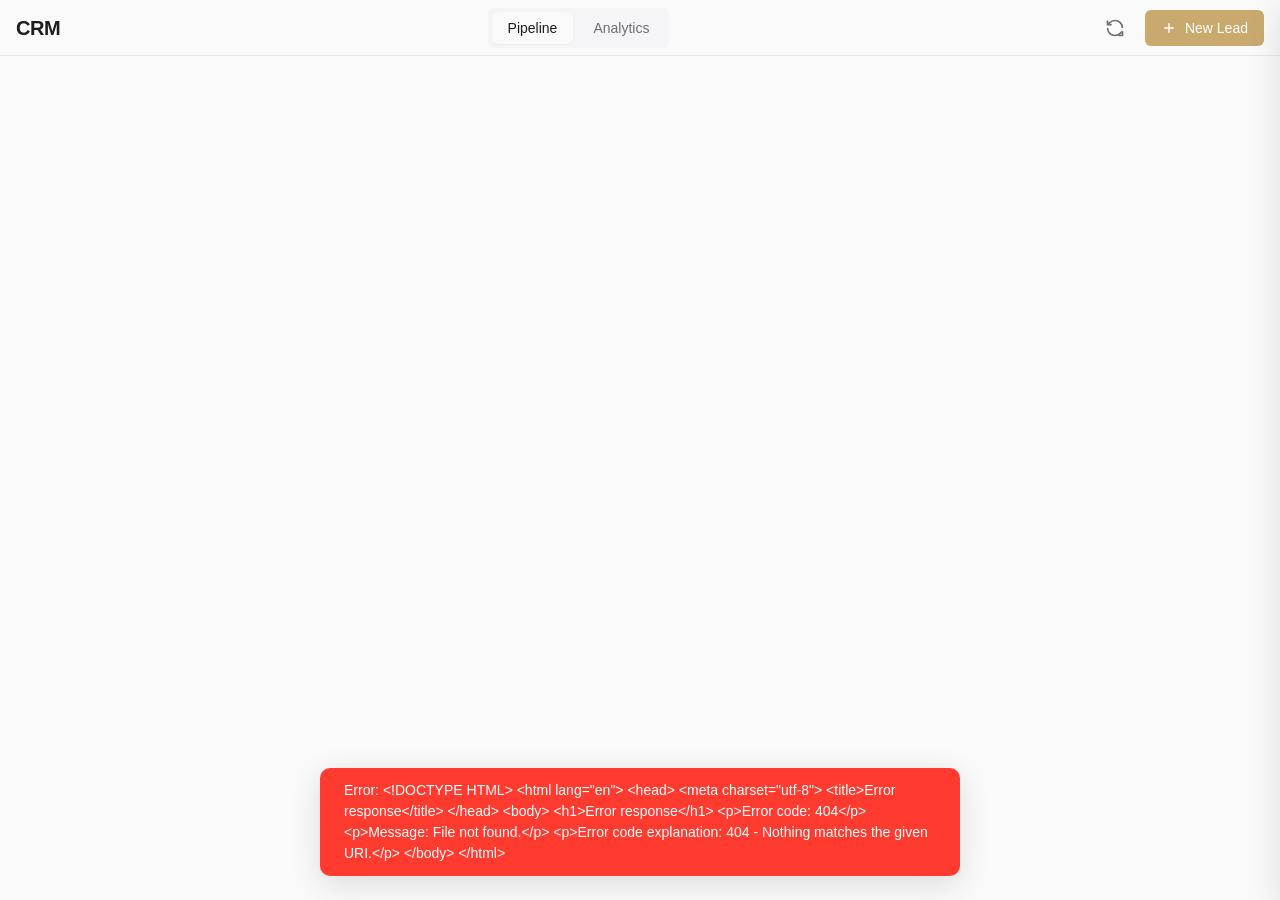
==== commit 88cb239c: "Use native CSS scroll, remove custom touch handlers - Remove JavaScript touch handlers that conflict" ====
--- a/apps/crm/frontend/index.html
+++ b/apps/crm/frontend/index.html
@@ -21,9 +21,12 @@
                 <button class="nav-btn" data-view="analytics" onclick="setView('analytics')">Analytics</button>
             </nav>
             <div class="header-right">
-                <button class="btn btn-icon" onclick="focusSearch()" aria-label="Search">
+                <button class="btn btn-icon" onclick="refreshData()" aria-label="Refresh" title="Refresh">
                     <svg width="20" height="20" viewBox="0 0 24 24" fill="none" stroke="currentColor" stroke-width="2">
-                        <circle cx="11" cy="11" r="8"/><path d="m21 21-4.35-4.35"/>
+                        <path d="M21 12a9 9 0 0 0-9-9 9.75 9.75 0 0 0-6.74 2.74L3 8"/>
+                        <path d="M3 3v5h5"/>
+                        <path d="M3 12a9 9 0 0 0 9 9 9.75 9.75 0 0 0 6.74-2.74L21 16"/>
+                        <path d="M16 21h5v-5"/>
                     </svg>
                 </button>
                 <button class="btn btn-primary" onclick="showAddModal()">
--- a/apps/crm/frontend/styles.css
+++ b/apps/crm/frontend/styles.css
@@ -250,6 +250,7 @@
     height: 100%;
     overflow-x: auto;
     overflow-y: hidden;
+    overscroll-behavior-x: contain;
     -webkit-overflow-scrolling: touch;
 }
 
